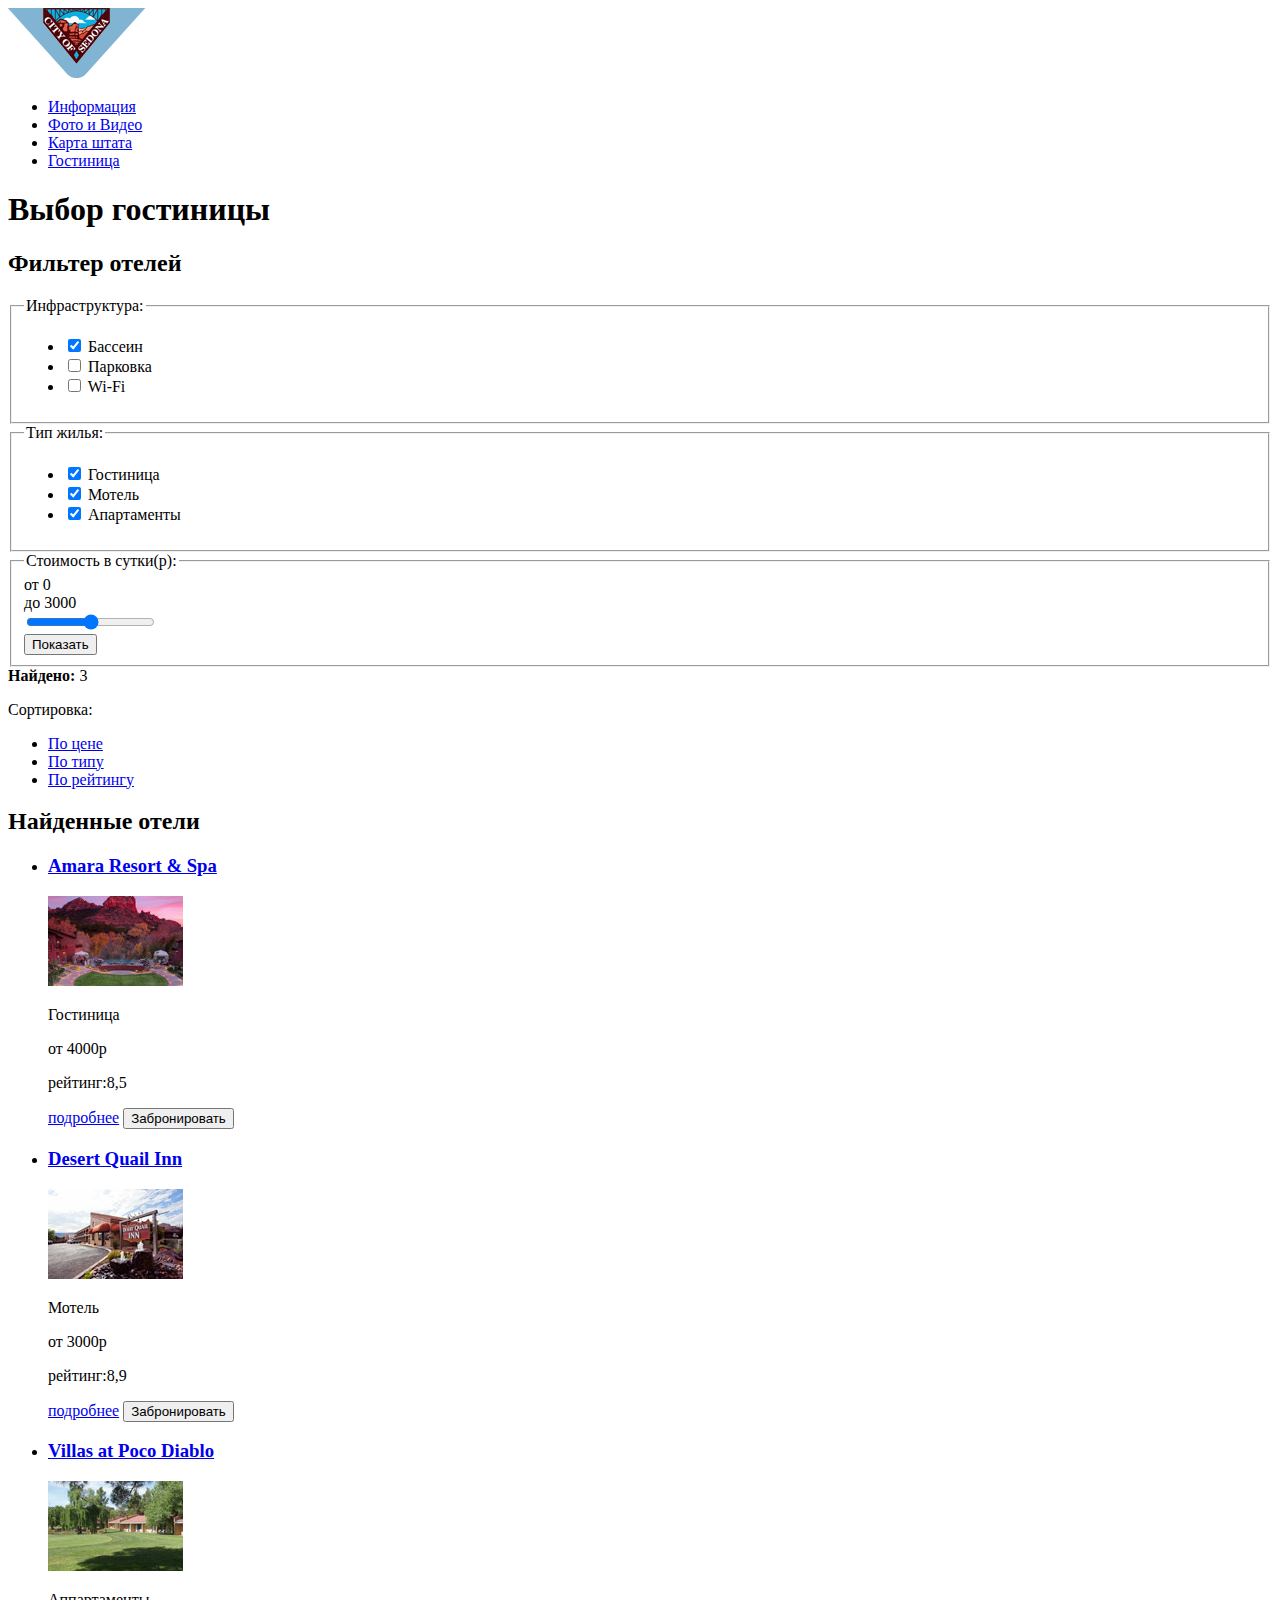
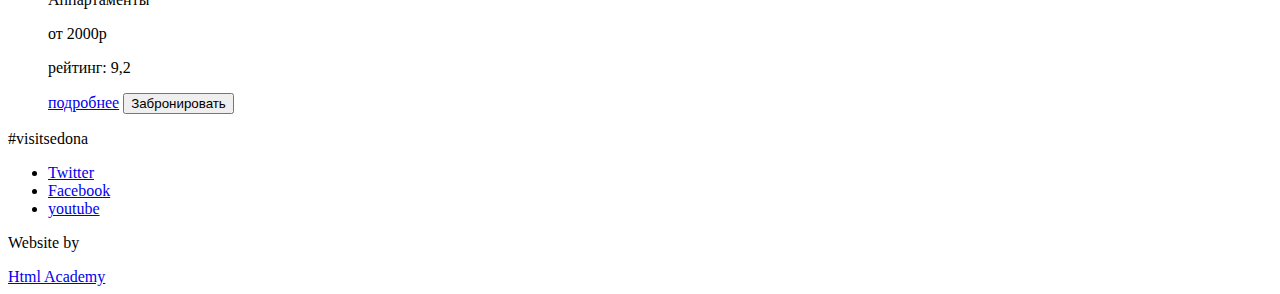
==== hotels.html @ d0d1efab "начала делать css" ====
<!DOCTYPE html>
<html lang="ru">
  <head>
    <meta charset="utf-8">
    <title>HTML Academy: Седона</title>
    <link href="https://fonts.googleapis.com/css?family=PT+Sans+Narrow:400,700&amp;subset=latin,cyrillic" rel="stylesheet">
    <link href="css/normalize.css" rel="stylesheet">
    <link rel="stylesheet" href="style.css">
  </head>
  <body>
      <header class="main-header">
          <nav class="main-navigation">
              <a class="main-header logo" href="index.html">
                  <img src="img/logo.png" width="138" height="70" alt="Логотип Седона">
              </a>
              <ul class="site-navigation">
                  <li><a href="info.html">Информация</a></li>
                  <li><a href="foto.html">Фото и Видео</a></li>
                  <li><a href="map.html">Карта штата</a></li>
                  <li><a href="hotels.html" class="site-navigation current">Гостиница</a></li>
              </ul>
            </nav>
        </header>

        <main class="container">
              <h1 class="visiual-hidden ">Выбор гостиницы</h1>
              <section class="filters">
                  <h2 class="visiul-hidden">Фильтер отелей</h2>
               <form class="filter" method="get" action="https://echo.htmlacademy.ru">
                 <fieldset>
                   <legend> Инфраструктура:</legend>
                   <ul class="option">
                     <li class="filter-option">
                       <input class="visually-hidden filter-input filter-input-checkbox" type="checkbox" name="pool" id="filter-pool" checked>
                      <label for="filter-pool">Бассеин</label>
                     </li>
                     <li class="filter-option">
                       <input class="visually-hidden filter-input filter-input-checkbox" type="checkbox" name="parking" id="filter-parking">
                       <label for="filter-parking">Парковка</label>
                     </li>
                     <li class="filter-option">
                       <input class="visually-hidden filter-input filter-input-checkbox" type="checkbox" name="wifi" id="filter-wifi">
                       <label for="filter-wifi">Wi-Fi</label>
                     </li>
                   </ul>
                 </fieldset>
                 <fieldset>
                   <legend>Тип жилья:</legend>
                   <ul class="option">
                     <li class="filter-option">
                       <input class="visually-hidden filter-input filter-input-checkbox" type="checkbox" name="hotel" id="filter-hotel" checked>
                       <label for="filter-hotel">Гостиница</label>
                     </li>
                     <li class="filter-option">
                       <input class="visually-hidden filter-input filter-input-checkbox" type="checkbox" name="motel" id="filter-motel" checked>
                       <label for="filter-motel">Мотель</label>
                     </li>
                     <li class="filter-option">
                       <input class="visually-hidden filter-input filter-input-checkbox" type="checkbox" name="apartment" id="filter-apartment" checked>
                       <label for="filter-apartment">Апартаменты</label>
                     </li>
                   </ul>
                 </fieldset>
                 <fieldset>
                   <legend>Стоимость в сутки(р):</legend>
                   <div class="from-to">
                     <div class="from">от 0</div>
                     <div class="to">до 3000</div>
                     <input id="range-from-to" type="range" min="0" max="3000" step="1">
                   </div>
                   <button type="submit">Показать</button>
                 </fieldset>
               </form>
              </section>

              <section class="result">
                  <b class="result-title">Найдено:</b>
                  <span class="result-number">3</span>
              </section>

              <section class="sorting">
                    <p class="sorting-title">Сортировка:</p>
                        <ul class="sorting-list">
                            <li class="sorting-list item"><a href="price.html">По цене</a></li>
                            <li class="sorting-list item"><a href="type.html">По типу</a></li>
                            <li class="sorting-list item"><a href="popular.html">По рейтингу</a></li>
                        </ul>
               </section>

               <section class="hotels">
                  <h2 class="visiul-hidden">Найденные отели</h2>
                      <ul class="hotels-catalog">
                          <li class="hotel-item">
                              <h3>
                                  <a href="hotel-item.html">Amara Resort & Spa</a>
                              </h3>
                              <p class="hotels-catalog img">
                                  <a href="hotels-item.html">
                                      <img src="img/hotel1.jpg" width="135" height="90" alt="Amara Resort & Spa">
                                  </a>
                              </p>
                              <p class="hotels-item kind">Гостиница</p>
                              <p class="hotels-item price">от 4000р</p>
                              <p class="hotels-popular">рейтинг:8,5</p>
                              <a class="button" href="details.html">подробнее</a>
                              <button class="reservation">Забронировать</button>
                          </li>

                          <li class="hotel-item">
                              <h3>
                                  <a href="hotel-item.html">Desert Quail Inn</a>
                              </h3>
                              <p class="hotels-catalog img">
                                  <a href="hotels-item.html">
                                      <img src="img/hotel2.jpg" width="135" height="90" alt="Desert Quail Inn">
                                  </a>
                              </p>
                              <p class="hotels-item kind">Мотель</p>
                              <p class="hotels-item price">от 3000р</p>
                              <p class="hotels-popular">рейтинг:8,9</p>
                              <a class="button" href="details.html">подробнее</a>
                              <button class="reservation">Забронировать</button>
                          </li>

                          <li class="hotel-item">
                              <h3>
                                  <a href="hotel-item.html">Villas at Poco Diablo</a>
                              </h3>
                              <p class="hotels-catalog img">
                                  <a href="hotels-item.html">
                                      <img src="img/hotel3.jpg" width="135" height="90" alt="Villas at Poco Diablo">
                                  </a>
                              </p>
                              <p class="hotels-item kind">Аппартаменты</p>
                              <p class="hotels-item price">от 2000р</p>
                              <p class="hotels-popular">рейтинг: 9,2</p>
                              <a class="button" href="details.html">подробнее</a>
                              <button class="reservation">Забронировать</button>
                          </li>
                      </ul>
                  </section>
        </main>

        <footer class="main-footer">
          <section class="main-footer info">
            <p class="hashtag">#visitsedona</p>
          </section>
            <div class="social-media">
                <ul>
                    <li><a href="twitter.com" class="social-media button">Twitter</a></li>
                    <li><a href="facebook.com" class="social-media button">Facebook</a></li>
                    <li><a href="youtube.com" class="social-media button">youtube</a></li>
                </ul>
            </div>
          <section class="copyright">
            <p class="copyright-text">Website by</p>
            <a class="copyright-logo" href="//htmlacademy.ru/intensive/htmlcss">Html Academy</a>
          </section>
        </footer>

  </body>
</html>
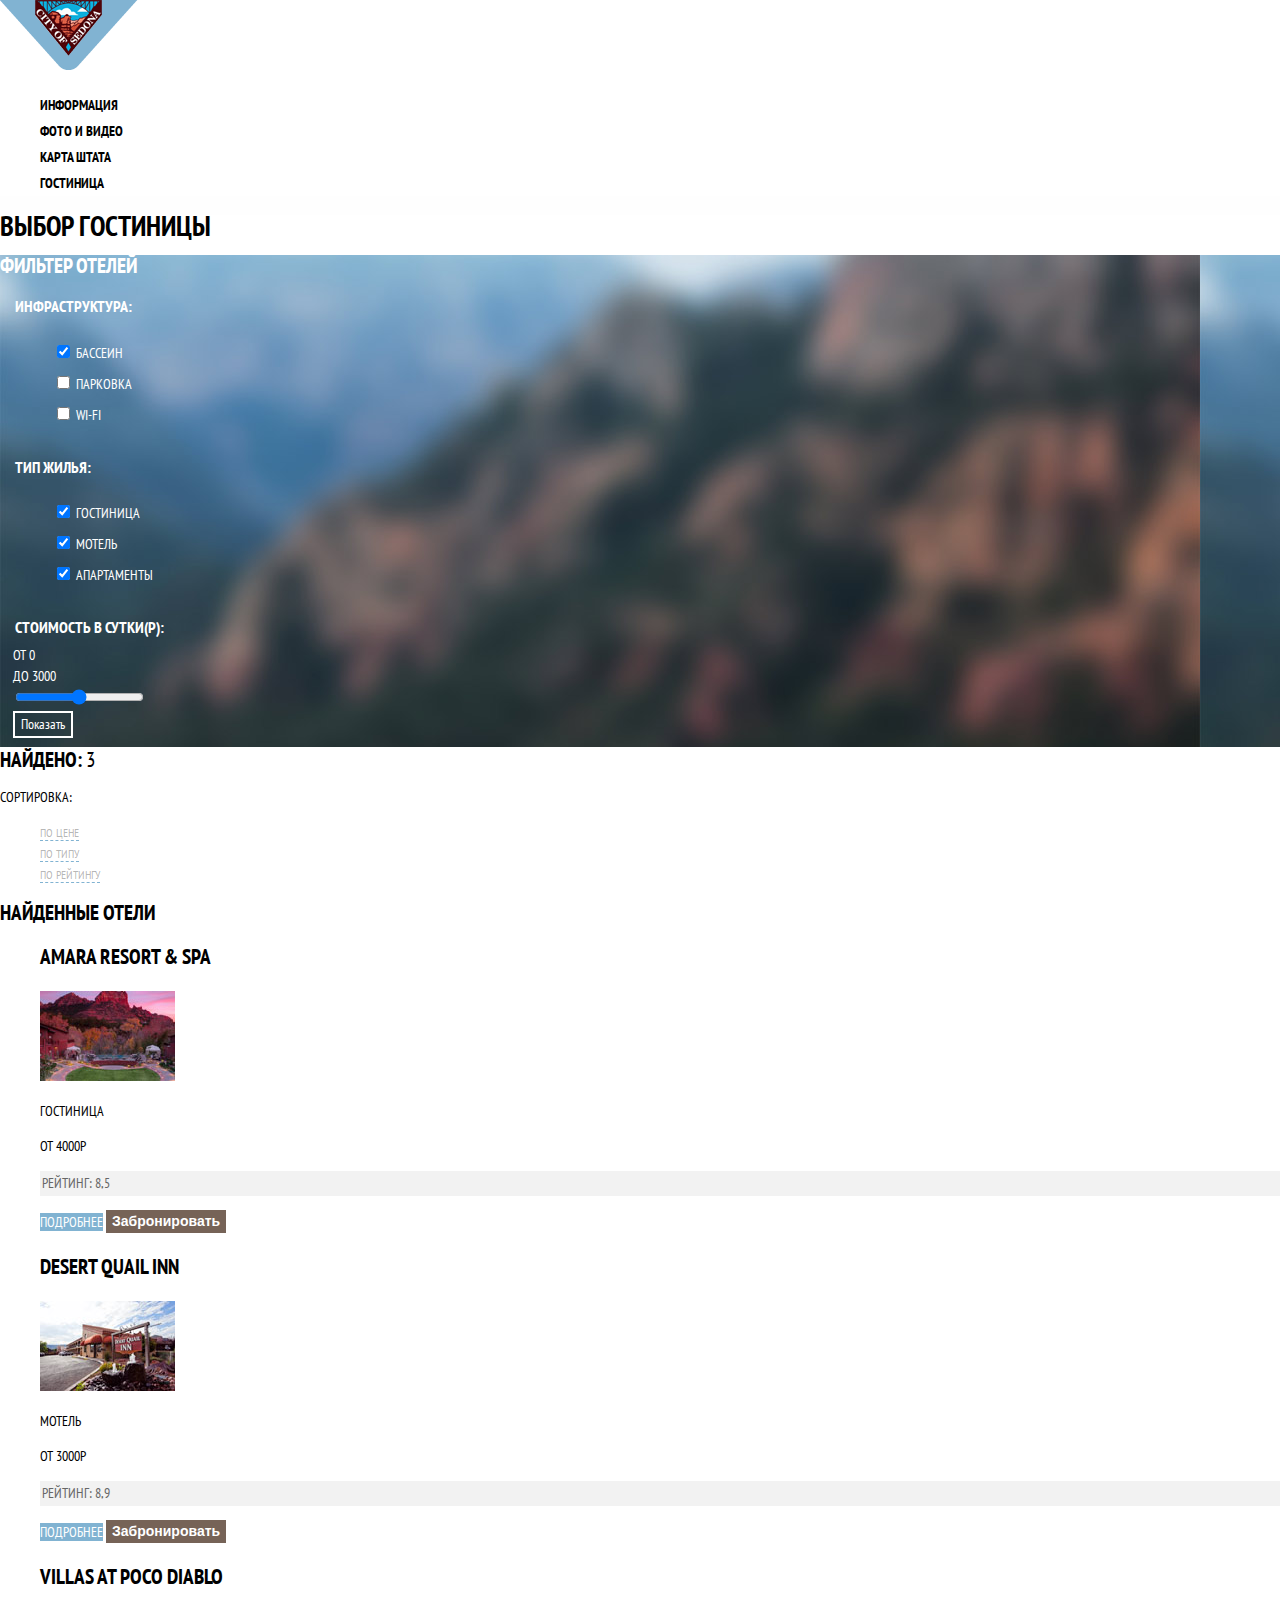
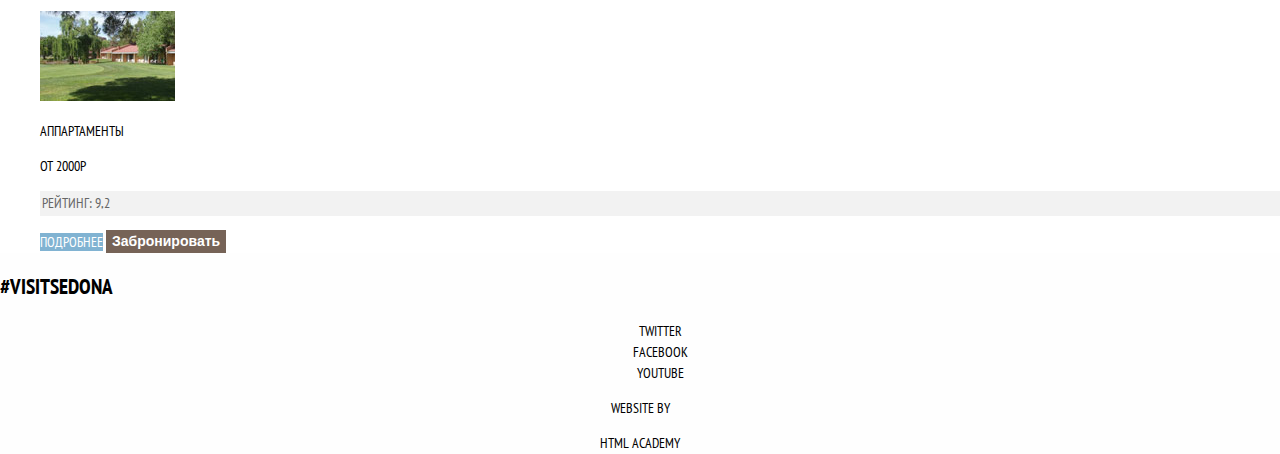
==== commit 36ae8a94: "стили для основной страницы и внутренней странице" ====
--- a/hotels.html
+++ b/hotels.html
@@ -5,9 +5,9 @@
     <title>HTML Academy: Седона</title>
     <link href="https://fonts.googleapis.com/css?family=PT+Sans+Narrow:400,700&amp;subset=latin,cyrillic" rel="stylesheet">
     <link href="css/normalize.css" rel="stylesheet">
-    <link rel="stylesheet" href="style.css">
+    <link rel="stylesheet" href="css/style.css">
   </head>
-  <body>
+  <body class="inner-page">
       <header class="main-header">
           <nav class="main-navigation">
               <a class="main-header logo" href="index.html">
@@ -68,7 +68,7 @@
                      <div class="to">до 3000</div>
                      <input id="range-from-to" type="range" min="0" max="3000" step="1">
                    </div>
-                   <button type="submit">Показать</button>
+                   <button class="filter-button" type="submit">Показать</button>
                  </fieldset>
                </form>
               </section>
@@ -81,11 +81,13 @@
               <section class="sorting">
                     <p class="sorting-title">Сортировка:</p>
                         <ul class="sorting-list">
-                            <li class="sorting-list item"><a href="price.html">По цене</a></li>
-                            <li class="sorting-list item"><a href="type.html">По типу</a></li>
-                            <li class="sorting-list item"><a href="popular.html">По рейтингу</a></li>
+                            <li class="sorting-item"><a href="price.html">По цене</a></li>
+                            <li class="sorting-item"><a href="type.html">По типу</a></li>
+                            <li class="sorting-item"><a href="popular.html">По рейтингу</a></li>
                         </ul>
                </section>
+               <div class="arrow-bottom"></div>
+               <div class="arrow-top"></div>
 
                <section class="hotels">
                   <h2 class="visiul-hidden">Найденные отели</h2>
@@ -101,7 +103,7 @@
                               </p>
                               <p class="hotels-item kind">Гостиница</p>
                               <p class="hotels-item price">от 4000р</p>
-                              <p class="hotels-popular">рейтинг:8,5</p>
+                              <p class="hotels-popular">рейтинг: 8,5</p>
                               <a class="button" href="details.html">подробнее</a>
                               <button class="reservation">Забронировать</button>
                           </li>
@@ -117,7 +119,7 @@
                               </p>
                               <p class="hotels-item kind">Мотель</p>
                               <p class="hotels-item price">от 3000р</p>
-                              <p class="hotels-popular">рейтинг:8,9</p>
+                              <p class="hotels-popular">рейтинг: 8,9</p>
                               <a class="button" href="details.html">подробнее</a>
                               <button class="reservation">Забронировать</button>
                           </li>
@@ -147,15 +149,15 @@
           </section>
             <div class="social-media">
                 <ul>
-                    <li><a href="twitter.com" class="social-media button">Twitter</a></li>
-                    <li><a href="facebook.com" class="social-media button">Facebook</a></li>
-                    <li><a href="youtube.com" class="social-media button">youtube</a></li>
+                    <li><a href="twitter.com" class="social-button">Twitter</a></li>
+                    <li><a href="facebook.com" class="social-button">Facebook</a></li>
+                    <li><a href="youtube.com" class="social-button">youtube</a></li>
                 </ul>
             </div>
-          <section class="copyright">
-            <p class="copyright-text">Website by</p>
-            <a class="copyright-logo" href="//htmlacademy.ru/intensive/htmlcss">Html Academy</a>
-          </section>
+            <section class="copyright">
+              <p class="copyright-text">Website by</p>
+              <a class="copyright-logo" href="//htmlacademy.ru/intensive/htmlcss">Html Academy</a>
+            </section>
         </footer>
 
   </body>
--- a/css/style.css
+++ b/css/style.css
@@ -0,0 +1,292 @@
+body {
+  margin: 0;
+  padding: 0;
+  font-family: "PT Sans Narrow", "Arial", sans-serif;
+  font-size: 14px;
+  line-height: 21px;
+  font-weight: normal;
+  color: #000000;
+  text-transform: uppercase;
+
+  background-color: #f2f2f2;
+  background-image: url("phrases.png"), url("bg.jpg");
+  background-position: top center, top center;
+  background-repeat: no-repeat, no-repeat;
+  background-size: auto auto, auto auto;
+}
+.inner-page {
+  background-color: #fefefe;
+  background-image: none;
+}
+
+a {
+  text-decoration: none;
+}
+.main-navigation {
+  font-size: 14px;
+  line-height: 26px;
+  color: #000000;
+  font-weight: bold;
+
+  background-color: #ffffff;
+}
+.site-navigation {
+  list-style: none;
+}
+.site-navigation a {
+  color: #000000
+}
+.site-navigation a:hover {
+  color: #81b3d2;
+}
+.site-navigation a:focus {
+  color: rgba (0 0 0 0.3);
+}
+
+.container {
+  background-color: #ffffff;
+}
+
+.filters {
+    background-image: url("filter background.jpg");
+    color: #ffffff;
+}
+.filters fieldset {
+  border: none;
+}
+.filter legend {
+  font-size: 16px;
+  line-height: 26px;
+  font-weight: bold;
+}
+.filter ul {
+  list-style: none;
+  line-height: 31px;
+}
+.filter label {
+  font: inherit;
+}
+.filter-input:disabled {
+  color: #5e6061;
+}
+.filter-button {
+  font: inherit;
+  color: #ffffff;
+  border: 2px solid #ffffff;
+  background-color: transparent;
+}
+.result {
+  font-size: 21px;
+  line-height: 26px;
+}
+.sorting-list{
+  list-style: none;
+}
+.sorting-item a{
+  font-size: 12px;
+  line-height: 18px;
+  color: rgba(0, 0, 0, 0.3);
+  border-bottom: 1px dashed #81b3d2;
+}
+.sorting-item a:hover {
+  color: #81b3d2;
+}
+.sorting-item a:active {
+  color: #000000;
+  border-bottom: none;
+}
+.hotels-catalog {
+  list-style: none;
+}
+.hotel-item h3 {
+  font-size: 21px;
+  line-height: 26px;
+}
+.hotel-item a {
+    color: #000000;
+}
+.hotel-item a:hover {
+  color: #81b3d2;
+}
+.hotel-item a:active {
+  color: rgba(0, 0, 0, 0.3);
+}
+.hotels-popular {
+  font: inherit;
+  color: #666666;
+  border: 2px solid #f2f2f2;
+  background-color: #f2f2f2;
+}
+.reservation {
+  font-size: 14px;
+  line-height: 21px;
+  font-weight: bold;
+  background-color: #766357;
+  color: #ffffff;
+  border: none;
+}
+.reservation:hover {
+  background-color: #604e43;
+}
+.reservation:focus {
+  background-color: #503e33;
+  color: rgba(255, 255, 255, 0.3);
+}
+li .button {
+  font-size: 14px;
+  line-height: 21px;
+  color: #ffffff;
+  background-color: #81b3d2;
+  border: none;
+}
+.button:hover {
+  background-color: #669ec0;
+  font-weight: bold;
+}
+.button:focus {
+  background-color: #5496bd;
+  color: rgba(255, 255, 255, 0.3);
+}
+
+.promotion {
+  text-align: center;
+}
+.promotion-slogan {
+  font-size: 21px;
+  line-height: 26px;
+  font-weight: bold;
+}
+.promotion-text {
+  font-size: 14px;
+  line-height: 26px;
+}
+.feature-one {
+  color: #ffffff;
+
+  background-color: #81b3d2
+}
+.feature-one h3{
+  font-size: 21px;
+  line-height: 21px;
+}
+
+.recomindation-list {
+  list-style: none;
+}
+.recomindation-item {
+  text-align: center;
+}
+.recomindation-item h3 {
+  font-size: 21px;
+  line-height: 21px;
+  font-weight: bold;
+}
+
+.feature-two {
+  color: #ffffff;
+
+  background-color: #81b3d2;
+}
+.feature-two h3{
+  font-size: 21px;
+  line-height: 21px;
+}
+
+.another-features {
+  background-color: #eeeeee;
+}
+.another-features h3 {
+  font-size: 21px;
+  line-height: 21px;
+}
+
+.booking {
+  text-align: center;
+}
+.booking h2 {
+  font-size: 30px;
+  line-height: 36px;
+}
+.booking-text {
+  font-size: 14px;
+  line-height: 24px;
+}
+.search-title a {
+  background-color: #766357;
+  color: #ffffff;
+  font-size: 21px;
+  line-height: 26px;
+}
+.search-title a:hover {
+  background-color: #604e43;
+}
+.search-title a:focus {
+  background-color: #503e33;
+  color: rgba (255 255 255 0.3);
+}
+label {
+  font-size: 14px;
+  line-height: 26px;
+  font-weight: bold;
+}
+.search-item input {
+  font-size: 14px;
+  line-height: 26px;
+  font-weight: bold;
+  background-color: #f2f2f2;
+  border: 2px solid #f2f2f2;
+}
+.search-item input:hover {
+  background-color: #ebebeb;
+}
+.search-item input:focus {
+  background-color: #ffffff;
+  border: 2px solid #e5e5e5;
+}
+
+.button {
+  font-size: 21px;
+  line-height: 26px;
+  color: #ffffff;
+  text-align: center;
+  vertical-align: middle;
+  background-color: #81b3d2;
+  border: 2px solid #81b3d2;
+}
+.button:hover {
+  background-color: #669ec0;
+}
+.button:focus {
+  background-color: #5496bd;
+  color: rgba(255, 255, 255, 0.3);
+}
+
+.main-footer {
+  background-color: rgba (255, 255, 255, 0.9);
+}
+.hashtag {
+  font-size: 21px;
+  line-height: 26px;
+  font-weight: bold;
+}
+.social-media {
+  text-align: center;
+}
+.social-media ul {
+  list-style: none;
+}
+.social-button {
+  color: #000000;
+}
+.copyright {
+  text-align: center;
+}
+.copyright-logo {
+  color: #000000;
+}
+.copyright-logo:hover {
+  color: #81b3d2;
+}
+.copyright-logo:focus {
+  color: #bdbbbc;
+}
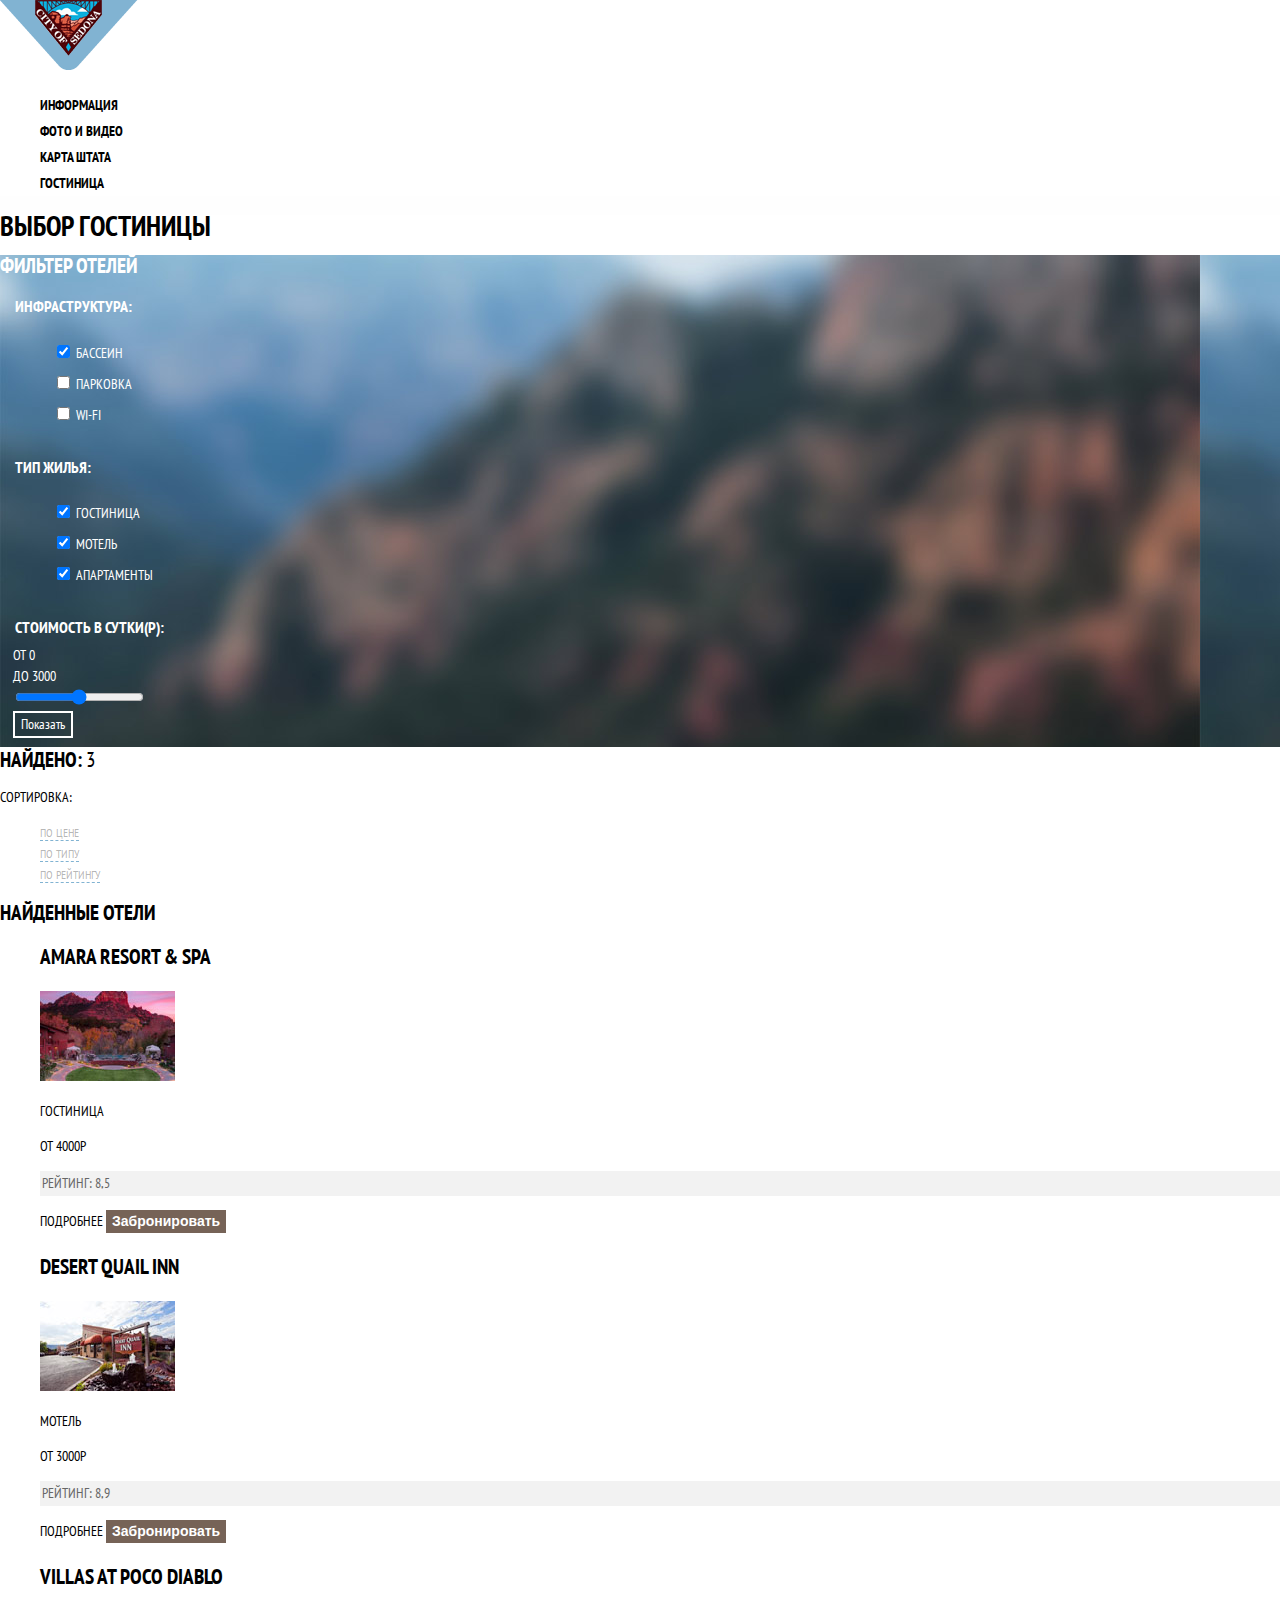
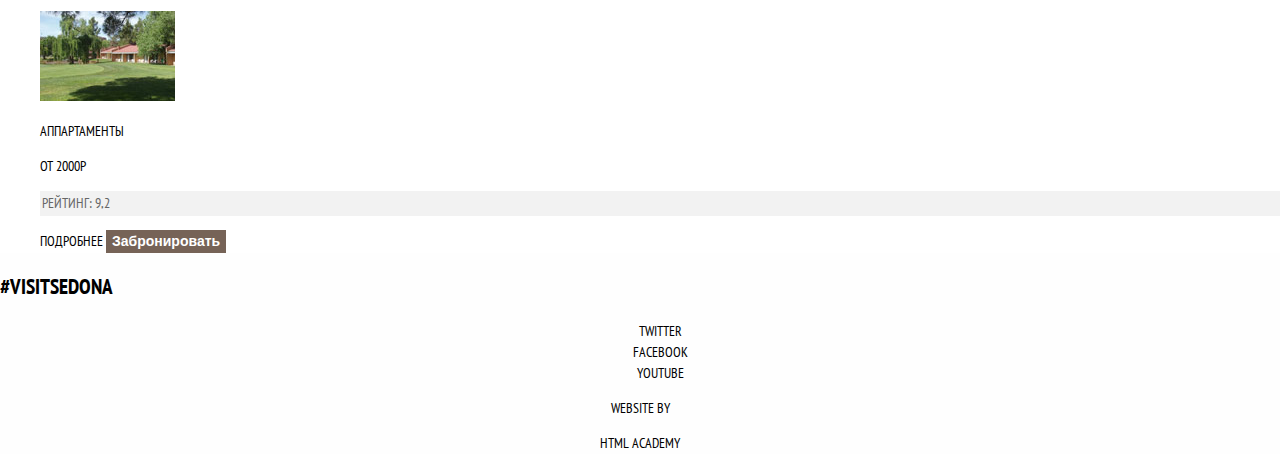
==== commit cf034432: "добавление кнопок" ====
--- a/hotels.html
+++ b/hotels.html
@@ -17,18 +17,18 @@
                   <li><a href="info.html">Информация</a></li>
                   <li><a href="foto.html">Фото и Видео</a></li>
                   <li><a href="map.html">Карта штата</a></li>
-                  <li><a href="hotels.html" class="site-navigation current">Гостиница</a></li>
+                  <li class="site-navigation-current"><a href="hotels.html">Гостиница</a></li>
               </ul>
             </nav>
         </header>
 
         <main class="container">
-              <h1 class="visiual-hidden ">Выбор гостиницы</h1>
+              <h1 class="visiual-hidden">Выбор гостиницы</h1>
               <section class="filters">
                   <h2 class="visiul-hidden">Фильтер отелей</h2>
                <form class="filter" method="get" action="https://echo.htmlacademy.ru">
                  <fieldset>
-                   <legend> Инфраструктура:</legend>
+                   <legend class="filter-title"> Инфраструктура:</legend>
                    <ul class="option">
                      <li class="filter-option">
                        <input class="visually-hidden filter-input filter-input-checkbox" type="checkbox" name="pool" id="filter-pool" checked>
@@ -45,7 +45,7 @@
                    </ul>
                  </fieldset>
                  <fieldset>
-                   <legend>Тип жилья:</legend>
+                   <legend class="filter-title">Тип жилья:</legend>
                    <ul class="option">
                      <li class="filter-option">
                        <input class="visually-hidden filter-input filter-input-checkbox" type="checkbox" name="hotel" id="filter-hotel" checked>
@@ -62,7 +62,7 @@
                    </ul>
                  </fieldset>
                  <fieldset>
-                   <legend>Стоимость в сутки(р):</legend>
+                   <legend class="filter-title">Стоимость в сутки(р):</legend>
                    <div class="from-to">
                      <div class="from">от 0</div>
                      <div class="to">до 3000</div>
@@ -81,7 +81,7 @@
               <section class="sorting">
                     <p class="sorting-title">Сортировка:</p>
                         <ul class="sorting-list">
-                            <li class="sorting-item"><a href="price.html">По цене</a></li>
+                            <li class="sorting-item sorting-item-current"><a href="price.html">По цене</a></li>
                             <li class="sorting-item"><a href="type.html">По типу</a></li>
                             <li class="sorting-item"><a href="popular.html">По рейтингу</a></li>
                         </ul>
@@ -104,8 +104,10 @@
                               <p class="hotels-item kind">Гостиница</p>
                               <p class="hotels-item price">от 4000р</p>
                               <p class="hotels-popular">рейтинг: 8,5</p>
-                              <a class="button" href="details.html">подробнее</a>
-                              <button class="reservation">Забронировать</button>
+                              <p class="hotels-button">
+                                <a href="details.html">подробнее</a>
+                                <button class="reservation">Забронировать</button>
+                              </p>
                           </li>
 
                           <li class="hotel-item">
@@ -120,8 +122,10 @@
                               <p class="hotels-item kind">Мотель</p>
                               <p class="hotels-item price">от 3000р</p>
                               <p class="hotels-popular">рейтинг: 8,9</p>
-                              <a class="button" href="details.html">подробнее</a>
-                              <button class="reservation">Забронировать</button>
+                              <p class="hotels-button">
+                                <a href="details.html">подробнее</a>
+                                <button class="reservation">Забронировать</button>
+                              </p>
                           </li>
 
                           <li class="hotel-item">
@@ -136,8 +140,10 @@
                               <p class="hotels-item kind">Аппартаменты</p>
                               <p class="hotels-item price">от 2000р</p>
                               <p class="hotels-popular">рейтинг: 9,2</p>
-                              <a class="button" href="details.html">подробнее</a>
-                              <button class="reservation">Забронировать</button>
+                              <p class="hotels-button">
+                                <a href="details.html">подробнее</a>
+                                <button class="reservation" type="submit">Забронировать</button>
+                              </p>
                           </li>
                       </ul>
                   </section>
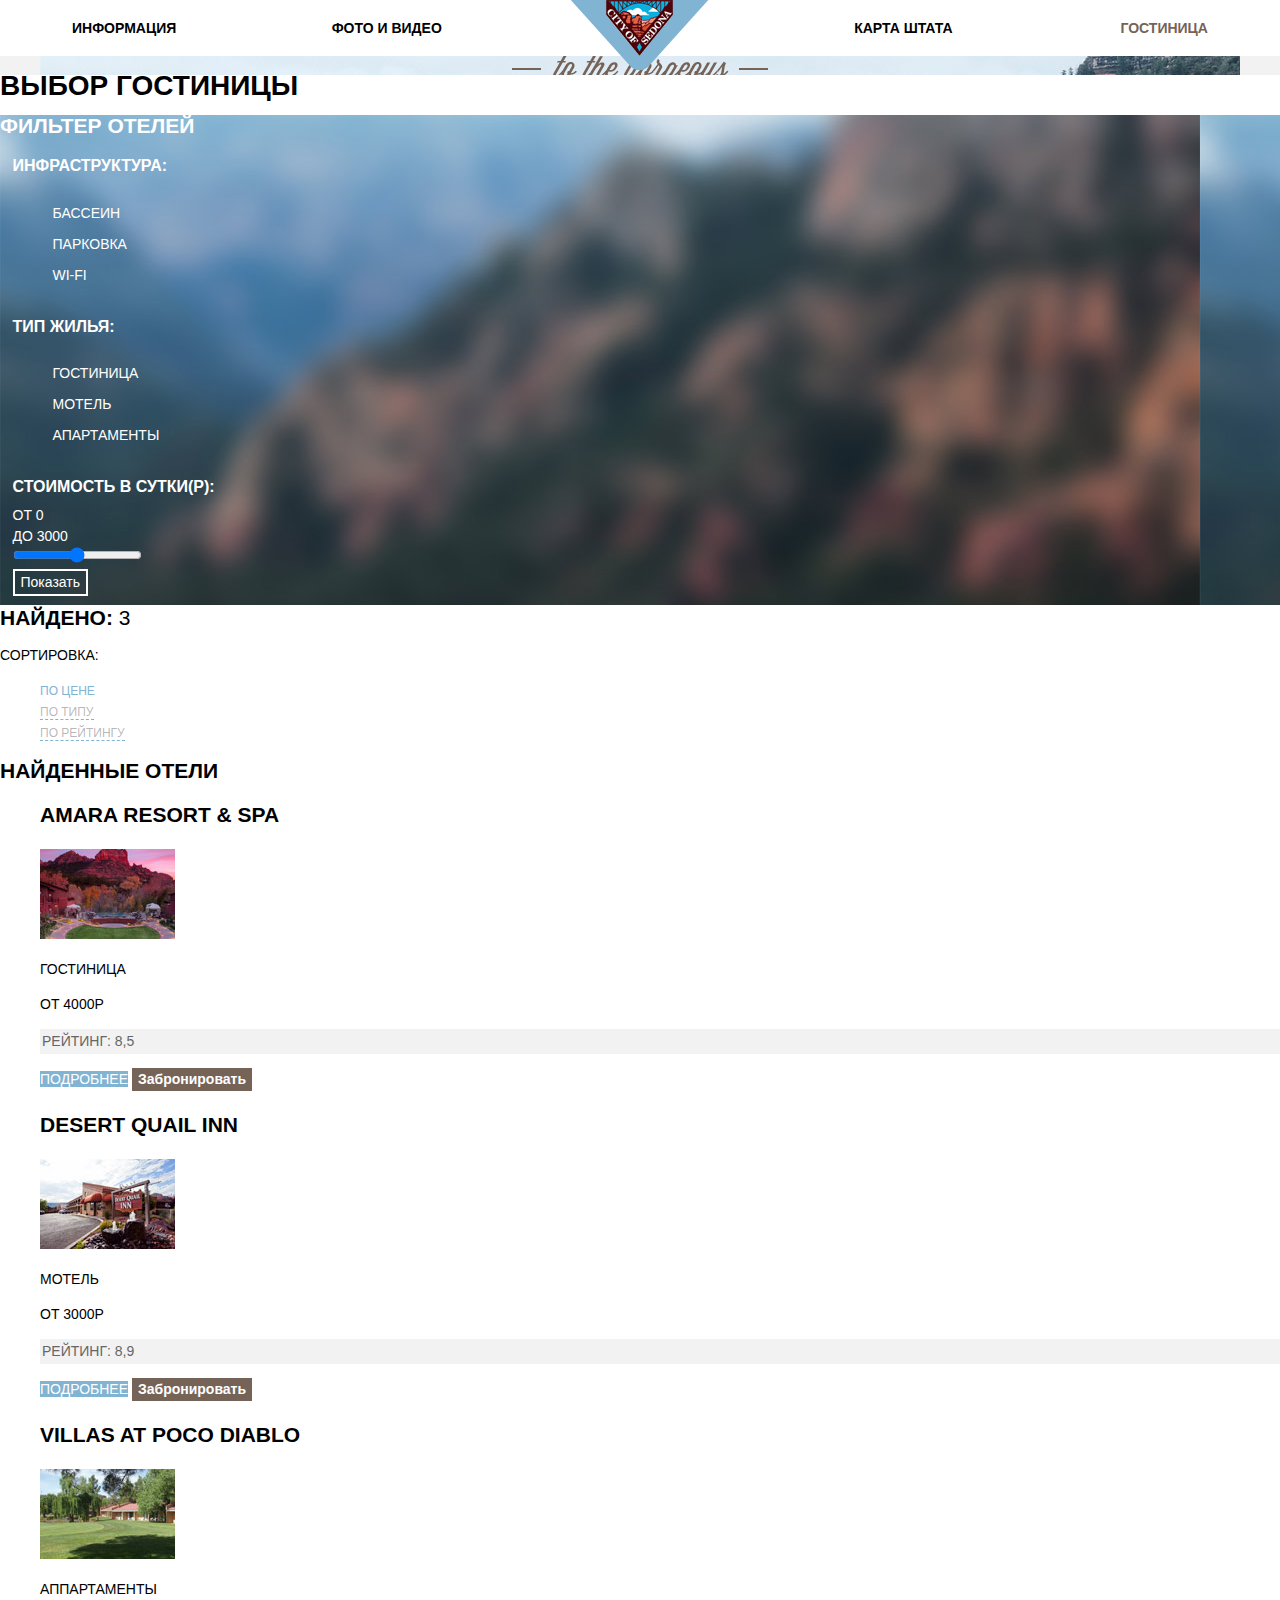
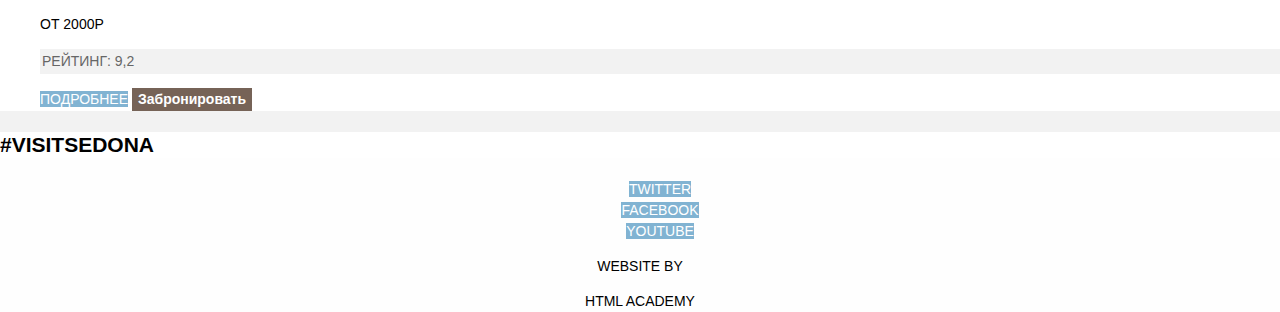
==== commit 88c89eb5: "подправила для сеток" ====
--- a/hotels.html
+++ b/hotels.html
@@ -10,15 +10,20 @@
   <body class="inner-page">
       <header class="main-header">
           <nav class="main-navigation">
-              <a class="main-header logo" href="index.html">
+            <div class="navigation-cotainer">
+            <div class="logo">
+              <a class="main-header-logo" href="index.html">
                   <img src="img/logo.png" width="138" height="70" alt="Логотип Седона">
               </a>
+            </div>
+              <div class="main-navigation-wrapper">
               <ul class="site-navigation">
                   <li><a href="info.html">Информация</a></li>
                   <li><a href="foto.html">Фото и Видео</a></li>
                   <li><a href="map.html">Карта штата</a></li>
                   <li class="site-navigation-current"><a href="hotels.html">Гостиница</a></li>
               </ul>
+            </div>
             </nav>
         </header>
 
--- a/css/style.css
+++ b/css/style.css
@@ -1,7 +1,10 @@
+html {
+    box-sizing: border-box;
+}
 body {
   margin: 0;
   padding: 0;
-  font-family: "PT Sans Narrow", "Arial", sans-serif;
+  font-family: "PT Sans", "Arial", sans-serif;
   font-size: 14px;
   line-height: 21px;
   font-weight: normal;
@@ -9,11 +12,20 @@
   text-transform: uppercase;
 
   background-color: #f2f2f2;
-  background-image: url("phrases.png"), url("bg.jpg");
+  background-image: url("/img/phrases.png"), url("/img/bg.jpg");
   background-position: top center, top center;
   background-repeat: no-repeat, no-repeat;
   background-size: auto auto, auto auto;
 }
+.main-site {
+  min-width: 768px;
+  max-width: 1200px;
+  margin: 0 auto;
+  background-color: #ffffff;
+  box-shadow: 0 0 15px 5px rgba(0, 0, 0, 0.1);
+}
+
+}
 .inner-page {
   background-color: #fefefe;
   background-image: none;
@@ -22,6 +34,30 @@
 a {
   text-decoration: none;
 }
+/*прячем*/
+.visually-hidden {
+    position: absolute;
+    width: 1px;
+    height: 1px;
+    margin: -1px;
+    border: 0;
+    padding: 0;
+    clip: rect(0 0 0 0);
+    overflow: hidden;
+}
+/* шапка */
+.main-header {
+  min-height: 56px;
+}
+.main-header-logo {
+  margin: auto;
+  position: absolute;
+  top: 0;
+  left: 0;
+  right: 0;
+  width: 138px;
+  height: 70px;
+}
 .main-navigation {
   font-size: 14px;
   line-height: 26px;
@@ -29,9 +65,18 @@
   font-weight: bold;
 
   background-color: #ffffff;
+
+  position: relative;
 }
 .site-navigation {
   list-style: none;
+
+  margin: 0;
+  padding: 0;
+
+  display: flex;
+  flex-direction: row;
+  justify-content: space-between;
 }
 .site-navigation a {
   color: #000000
@@ -40,15 +85,56 @@
   color: #81b3d2;
 }
 .site-navigation a:focus {
-  color: rgba (0 0 0 0.3);
-}
-
+  color: rgba(0, 0, 0, 0.3);
+}
+.site-navigation a:active {
+  color: #766357;
+}
+.site-navigation-current a {
+  color: #766357;
+}
+.site-navigation-current a:hover,
+.site-navigation-current a:focus,
+.site-navigation-current a:active {
+  color: #766357;
+}
+.site-navigation li {
+    margin: 0 auto;
+    padding-top: 15px;
+    padding-bottom: 15px;
+
+    min-width: 100px;
+}
+.site-navigation li:nth-child(1) {
+    margin-left: 72px;
+}
+.site-navigation li:nth-child(2) {
+    margin-left: -50px;
+}
+.site-navigation li:nth-child(3) {
+    margin-right: -50px;
+
+    text-align: right;
+}
+.site-navigation li:nth-child(4) {
+    margin-right: 72px;
+
+    text-align: right;
+}
+
+.welcome {
+    padding-top: 76px;
+    padding-bottom: 71px;
+}
+
+/*основной контейнер обоих странице*/
 .container {
   background-color: #ffffff;
 }
 
+/* фильтры на странице hotels*/
 .filters {
-    background-image: url("filter background.jpg");
+    background-image: url("/img/filter background.jpg");
     color: #ffffff;
 }
 .filters fieldset {
@@ -75,10 +161,16 @@
   border: 2px solid #ffffff;
   background-color: transparent;
 }
+.filter-button:hover {
+  color: #000000;
+  background-color: #ffffff;
+}
+/*результат фильтров на странице hotels*/
 .result {
   font-size: 21px;
   line-height: 26px;
 }
+/*сортировка по цене, рейтингу и типу на странице hotels*/
 .sorting-list{
   list-style: none;
 }
@@ -95,6 +187,17 @@
   color: #000000;
   border-bottom: none;
 }
+.sorting-item-current a {
+  color: #81b3d2;
+  border-bottom: none;
+}
+.sorting-item-current a:hover,
+.sorting-item-current a:focus,
+.sorting-item-current a:active {
+  color: #81b3d2;
+  border-bottom: none;
+}
+/*каталог найденных отелей на странице hotels*/
 .hotels-catalog {
   list-style: none;
 }
@@ -103,13 +206,14 @@
   line-height: 26px;
 }
 .hotel-item a {
-    color: #000000;
+  color: #000000;
 }
 .hotel-item a:hover {
   color: #81b3d2;
 }
 .hotel-item a:active {
   color: rgba(0, 0, 0, 0.3);
+  font-weight: normal;
 }
 .hotels-popular {
   font: inherit;
@@ -117,6 +221,7 @@
   border: 2px solid #f2f2f2;
   background-color: #f2f2f2;
 }
+/*две кнопки на странице hotels подробнее и зарезервивровать*/
 .reservation {
   font-size: 14px;
   line-height: 21px;
@@ -128,26 +233,26 @@
 .reservation:hover {
   background-color: #604e43;
 }
-.reservation:focus {
+.reservation:active {
   background-color: #503e33;
   color: rgba(255, 255, 255, 0.3);
 }
-li .button {
+.hotels-button a {
   font-size: 14px;
   line-height: 21px;
   color: #ffffff;
   background-color: #81b3d2;
   border: none;
 }
-.button:hover {
+.hotels-button a:hover{
   background-color: #669ec0;
   font-weight: bold;
 }
-.button:focus {
+.hotels-button a:active {
   background-color: #5496bd;
   color: rgba(255, 255, 255, 0.3);
 }
-
+/*слоган после фоновой картинки на странице index*/
 .promotion {
   text-align: center;
 }
@@ -160,31 +265,18 @@
   font-size: 14px;
   line-height: 26px;
 }
+/*преимущества Седоны страница index*/
 .feature-one {
   color: #ffffff;
 
   background-color: #81b3d2
 }
-.feature-one h3{
-  font-size: 21px;
-  line-height: 21px;
-}
-
-.recomindation-list {
-  list-style: none;
-}
-.recomindation-item {
-  text-align: center;
-}
-.recomindation-item h3 {
-  font-size: 21px;
-  line-height: 21px;
-  font-weight: bold;
-}
-
+.feature-one h3 {
+  font-size: 21px;
+  line-height: 21px;
+}
 .feature-two {
   color: #ffffff;
-
   background-color: #81b3d2;
 }
 .feature-two h3{
@@ -199,7 +291,19 @@
   font-size: 21px;
   line-height: 21px;
 }
-
+/*рекомендации, страница index*/
+.recomindation-list {
+  list-style: none;
+}
+.recomindation-item {
+  text-align: center;
+}
+.recomindation-item h3 {
+  font-size: 21px;
+  line-height: 21px;
+  font-weight: bold;
+}
+/*форма поиска гостиниц на определенную дату на странице index*/
 .booking {
   text-align: center;
 }
@@ -220,10 +324,11 @@
 .search-title a:hover {
   background-color: #604e43;
 }
-.search-title a:focus {
+.search-title a:active {
   background-color: #503e33;
-  color: rgba (255 255 255 0.3);
-}
+  color: rgba(255, 255, 255, 0.3);
+}
+
 label {
   font-size: 14px;
   line-height: 26px;
@@ -243,7 +348,26 @@
   background-color: #ffffff;
   border: 2px solid #e5e5e5;
 }
-
+.form-calendar,
+.icon-plus,
+.icon-minus {
+  font: inherit;
+  color: #cacaca;
+
+  background-color: #f2f2f2;
+  border: none;
+}
+.form-calendar:hover,
+.icon-plus:hover,
+.icon-minus:hover {
+  color: #000000;
+}
+.form-calendar:active,
+.icon-plus:active,
+.icon-minus:active {
+  color: #81b3d2;
+}
+/*кнопка Найти на странице index*/
 .button {
   font-size: 21px;
   line-height: 26px;
@@ -256,13 +380,13 @@
 .button:hover {
   background-color: #669ec0;
 }
-.button:focus {
+.button:active {
   background-color: #5496bd;
   color: rgba(255, 255, 255, 0.3);
 }
-
+/*подвал, на обоих страницах одинаковый*/
 .main-footer {
-  background-color: rgba (255, 255, 255, 0.9);
+  background-color: rgba(255, 255, 255, 0.9);
 }
 .hashtag {
   font-size: 21px;
@@ -276,7 +400,15 @@
   list-style: none;
 }
 .social-button {
-  color: #000000;
+  color: #ffffff;
+  background-color: #81b3d2;
+}
+.social-button:hover {
+  background-color: #669ec0
+}
+.social-button:active {
+  color: #88b6d1;
+  background-color: #5496bd
 }
 .copyright {
   text-align: center;
@@ -287,6 +419,57 @@
 .copyright-logo:hover {
   color: #81b3d2;
 }
-.copyright-logo:focus {
+.copyright-logo:active {
   color: #bdbbbc;
 }
+
+
+/* сетки */
+.main-header {
+  min-height: 56px;
+}
+
+.main-header-logo {
+  margin: auto;
+  position: absolute;
+  top: 0;
+  left: 0;
+  right: 0;
+  width: 138px;
+  height: 70px;
+}
+.site-navigation {
+  margin: 0;
+  padding: 0;
+
+  display: flex;
+  flex-direction: row;
+  justify-content: space-between;
+}
+.site-navigation li {
+    margin: 0 auto;
+    padding-top: 15px;
+    padding-bottom: 15px;
+
+    min-width: 100px;
+}
+
+.site-navigation li:nth-child(1) {
+    margin-left: 72px;
+}
+
+.site-navigation li:nth-child(2) {
+    margin-left: -50px;
+}
+
+.site-navigation li:nth-child(3) {
+    margin-right: -50px;
+
+    text-align: right;
+}
+
+.site-navigation li:nth-child(4) {
+    margin-right: 72px;
+
+    text-align: right;
+}
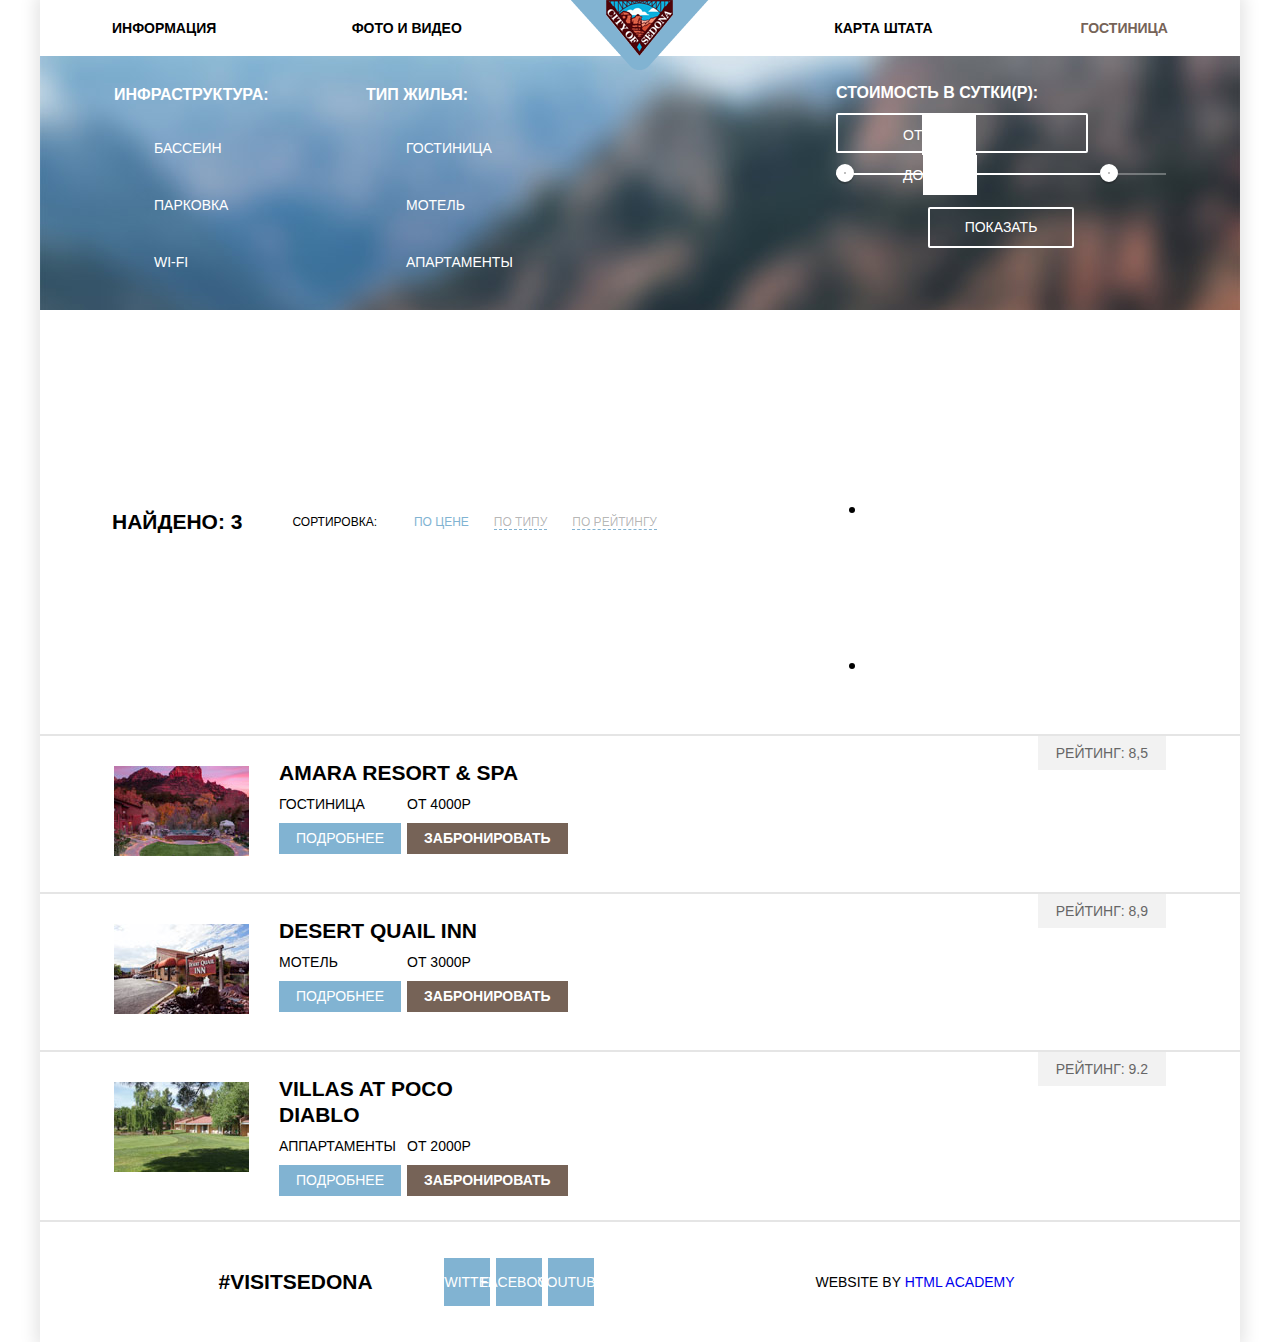
==== commit 818eaf72: "работа с сетками" ====
--- a/hotels.html
+++ b/hotels.html
@@ -8,6 +8,7 @@
     <link rel="stylesheet" href="css/style.css">
   </head>
   <body class="inner-page">
+    <div class="main-site">
       <header class="main-header">
           <nav class="main-navigation">
             <div class="navigation-cotainer">
@@ -28,9 +29,9 @@
         </header>
 
         <main class="container">
-              <h1 class="visiual-hidden">Выбор гостиницы</h1>
+              <h1 class="visually-hidden">Выбор гостиницы</h1>
               <section class="filters">
-                  <h2 class="visiul-hidden">Фильтер отелей</h2>
+                  <h2 class="visually-hidden">Фильтер отелей</h2>
                <form class="filter" method="get" action="https://echo.htmlacademy.ru">
                  <fieldset>
                    <legend class="filter-title"> Инфраструктура:</legend>
@@ -66,98 +67,142 @@
                      </li>
                    </ul>
                  </fieldset>
+                 <div class="filter-from-to">
                  <fieldset>
                    <legend class="filter-title">Стоимость в сутки(р):</legend>
                    <div class="from-to">
-                     <div class="from">от 0</div>
-                     <div class="to">до 3000</div>
-                     <input id="range-from-to" type="range" min="0" max="3000" step="1">
-                   </div>
+                     <label class="from" for="from">от
+                     <input type="text" name="from" id="from" value="0">
+                      </label>
+                     <label class="to" for="to">до
+                     <input type="text" name="to" id="to" value="3000">
+                   </label>
+                 </div>
+               </fieldset>
+                 <div class="range-controls">
+										<div class="scale">
+											<div class="bar"></div>
+										</div>
+										<div class="range-toggle range-toggle-min"></div>
+										<div class="range-toggle range-toggle-max"></div>
+									</div>
                    <button class="filter-button" type="submit">Показать</button>
-                 </fieldset>
+               </div>
                </form>
               </section>
 
               <section class="result">
-                  <b class="result-title">Найдено:</b>
-                  <span class="result-number">3</span>
-              </section>
-
-              <section class="sorting">
+                <div class="found">
+                  <b class="result-title">Найдено:
+                  <span> 3 </span></b>
+                </div>
+                <div class="sorting">
                     <p class="sorting-title">Сортировка:</p>
                         <ul class="sorting-list">
                             <li class="sorting-item sorting-item-current"><a href="price.html">По цене</a></li>
                             <li class="sorting-item"><a href="type.html">По типу</a></li>
                             <li class="sorting-item"><a href="popular.html">По рейтингу</a></li>
                         </ul>
-               </section>
-               <div class="arrow-bottom"></div>
-               <div class="arrow-top"></div>
+                </div>
+                <ul class="sorting-item-element">
+                <li>
+                    <a href="#" class="icon-up">
+                        <svg></svg>
+                    </a>
+                </li>
+                <li>
+                    <a href="#" class="icon-down" >
+                        <svg></svg>
+                    </a>
+                </li>
+            </ul>
+             </section>
 
                <section class="hotels">
-                  <h2 class="visiul-hidden">Найденные отели</h2>
+                  <h2 class="visually-hidden">Найденные отели</h2>
                       <ul class="hotels-catalog">
                           <li class="hotel-item">
-                              <h3>
+                            <p class="hotel-img">
+                                <img src="img/hotel1.jpg" width="135" height="90" alt="Amara Resort & Spa">
+                            </p>
+                            <div class="info">
+                              <h3 class="hotel-title">
                                   <a href="hotel-item.html">Amara Resort & Spa</a>
                               </h3>
-                              <p class="hotels-catalog img">
-                                  <a href="hotels-item.html">
-                                      <img src="img/hotel1.jpg" width="135" height="90" alt="Amara Resort & Spa">
-                                  </a>
-                              </p>
-                              <p class="hotels-item kind">Гостиница</p>
-                              <p class="hotels-item price">от 4000р</p>
-                              <p class="hotels-popular">рейтинг: 8,5</p>
-                              <p class="hotels-button">
-                                <a href="details.html">подробнее</a>
-                                <button class="reservation">Забронировать</button>
+                              <div class="hotels-details">
+                              <div class="details">
+                              <p class="hotels-item-kind">Гостиница</p>
+                              <a class="hotels-button" href="details.html">подробнее</a>
+                            </div>
+                            <div class="price">
+                              <p class="hotels-item-price">от 4000р</p>
+                              <a class="reservation" href="#">Забронировать</a>
+                            </div>
+                            </div>
+                          </div>
+                              <p class="rating">
+                                <span class="stars visually-hidden">Звезды</span>
+                                <p class="hotels-popular">рейтинг: 8,5</p>
                               </p>
                           </li>
 
                           <li class="hotel-item">
-                              <h3>
+                            <p class="hotel-img">
+                                <img src="img/hotel2.jpg" width="135" height="90" alt="Desert Quail Inn">
+                            </p>
+                            <div class="info">
+                              <h3 class="hotel-title">
                                   <a href="hotel-item.html">Desert Quail Inn</a>
                               </h3>
-                              <p class="hotels-catalog img">
-                                  <a href="hotels-item.html">
-                                      <img src="img/hotel2.jpg" width="135" height="90" alt="Desert Quail Inn">
-                                  </a>
-                              </p>
-                              <p class="hotels-item kind">Мотель</p>
-                              <p class="hotels-item price">от 3000р</p>
-                              <p class="hotels-popular">рейтинг: 8,9</p>
-                              <p class="hotels-button">
-                                <a href="details.html">подробнее</a>
-                                <button class="reservation">Забронировать</button>
+                            <div class="hotels-details">
+                            <div class="details">
+                              <p class="hotels-item-kind">Мотель</p>
+                               <a class="hotels-button" href="details.html">подробнее</a>
+                            </div>
+                            <div class="price">
+                              <p class="hotels-item-price">от 3000р</p>
+                              <a class="reservation" href="#">Забронировать</a>
+                            </div>
+                            </div>
+                          </div>
+                              <p class="rating">
+                                <span class="stars visually-hidden">Звезды</span>
+                                <p class="hotels-popular">рейтинг: 8,9</p>
                               </p>
                           </li>
 
                           <li class="hotel-item">
-                              <h3>
+                            <p class="hotel-img">
+                                <img src="img/hotel3.jpg" width="135" height="90" alt="Villas at Poco Diablo">
+                            </p>
+                            <div class="info">
+                              <h3 class="hotel-title">
                                   <a href="hotel-item.html">Villas at Poco Diablo</a>
                               </h3>
-                              <p class="hotels-catalog img">
-                                  <a href="hotels-item.html">
-                                      <img src="img/hotel3.jpg" width="135" height="90" alt="Villas at Poco Diablo">
-                                  </a>
-                              </p>
-                              <p class="hotels-item kind">Аппартаменты</p>
-                              <p class="hotels-item price">от 2000р</p>
-                              <p class="hotels-popular">рейтинг: 9,2</p>
-                              <p class="hotels-button">
-                                <a href="details.html">подробнее</a>
-                                <button class="reservation" type="submit">Забронировать</button>
-                              </p>
+                              <div class="hotels-details">
+                              <div class="details">
+                              <p class="hotels-item-kind">Аппартаменты</p>
+                              <a class="hotels-button" href="details.html">подробнее</a>
+                            </div>
+                            <div class="price">
+                              <p class="hotels-item-price">от 2000р</p>
+                              <a class="reservation" href="#">Забронировать</a>
+                            </div>
+                          </div>
+                        </div>
+                        <p class="rating">
+                          <span class="stars visually-hidden">Звезды</span>
+                          <p class="hotels-popular">рейтинг: 9.2</p>
+                        </p>
                           </li>
                       </ul>
                   </section>
         </main>
 
         <footer class="main-footer">
-          <section class="main-footer info">
+          <div class="main-footer info">
             <p class="hashtag">#visitsedona</p>
-          </section>
+          </div>
             <div class="social-media">
                 <ul>
                     <li><a href="twitter.com" class="social-button">Twitter</a></li>
@@ -165,11 +210,11 @@
                     <li><a href="youtube.com" class="social-button">youtube</a></li>
                 </ul>
             </div>
-            <section class="copyright">
-              <p class="copyright-text">Website by</p>
+              <p class="copyright">Website by
               <a class="copyright-logo" href="//htmlacademy.ru/intensive/htmlcss">Html Academy</a>
-            </section>
+              </p>
         </footer>
+    </div>
 
   </body>
 </html>
--- a/css/style.css
+++ b/css/style.css
@@ -10,12 +10,6 @@
   font-weight: normal;
   color: #000000;
   text-transform: uppercase;
-
-  background-color: #f2f2f2;
-  background-image: url("/img/phrases.png"), url("/img/bg.jpg");
-  background-position: top center, top center;
-  background-repeat: no-repeat, no-repeat;
-  background-size: auto auto, auto auto;
 }
 .main-site {
   min-width: 768px;
@@ -57,6 +51,7 @@
   right: 0;
   width: 138px;
   height: 70px;
+  z-index: 100;
 }
 .main-navigation {
   font-size: 14px;
@@ -123,31 +118,85 @@
 }
 
 .welcome {
-    padding-top: 76px;
-    padding-bottom: 71px;
-}
-
-/*основной контейнер обоих странице*/
-.container {
-  background-color: #ffffff;
+  text-align: center;
+  width: 100%;
+  height: 509px;
+
+  background-color: #e3f0f8;
+  background-image: url("bg.jpg");
+  background-repeat: no-repeat;
+  background-size: cover;
+  background-position: 50% -56px;
+  position: relative;
+  padding-top: 76px;
+}
+.welcome:after {
+  content: "";
+  bottom: 0;
+  left: 0;
+  width: 100%;
+  height: 57px;
+  background-image: url("bottombackground.png");
+  background-repeat: no-repeat;
+  position: absolute;
+}
+.welcome img {
+  margin: 0 auto;
 }
 
 /* фильтры на странице hotels*/
 .filters {
-    background-image: url("/img/filter background.jpg");
-    color: #ffffff;
-}
-.filters fieldset {
+  width: 1200px;
+  background-image: url("filter background.jpg");
+  background-color: #42769e;
+  background-repeat: no-repeat;
+
+  color: #ffffff;
+
+  margin: 0;
+}
+.filter {
+  display:flex;
+  margin: 0;
+  padding: 26px 74px 32px 74px;
+}
+.filter fieldset {
   border: none;
+  width: 252px;
+  margin: 0;
+  padding: 0;
 }
 .filter legend {
   font-size: 16px;
   line-height: 26px;
   font-weight: bold;
+
+  margin: 0;
+  margin-bottom: 25px;
 }
 .filter ul {
   list-style: none;
   line-height: 31px;
+
+  margin: 0;
+  padding: 0;
+}
+.filter-option {
+	position: relative;
+
+	margin-bottom: 26px;
+	padding-left: 40px;
+}
+.filter-option:last-child {
+	margin-bottom: 0;
+}
+.filter-option label {
+	position: relative;
+
+	display: block;
+
+	cursor: pointer;
+	user-select: none;
 }
 .filter label {
   font: inherit;
@@ -155,11 +204,124 @@
 .filter-input:disabled {
   color: #5e6061;
 }
+.filter-from-to {
+  width: 330px;
+  margin: 0;
+  margin-left: auto;
+}
+.filter-from-to legend {
+  margin: 0;
+	margin-bottom: 10px;
+
+  font-weight: 700;
+	font-size: 16px;
+	line-height: 21px;
+}
+.from-to {
+  position: relative;
+
+	height: 36px;
+	margin: 0;
+  margin-bottom: 20px;
+
+  font-size: 0;
+
+	border: 2px solid #ffffff;
+  border-radius: 2px;
+}
+.from-to::after {
+	content: "";
+	position: absolute;
+	top: 50%;
+	left: 50%;
+
+	width: 2px;
+	height: 22px;
+
+	background: #ffffff;
+	transform: translate(-50%, -50%);
+}
+.from-to label {
+	display: flex;
+  align-items: baseline;
+
+	vertical-align: top;
+	font-size: 14px;
+	line-height: 38px;
+
+	cursor: pointer;
+}
+.from-to .from,
+.from-to .to {
+	width: 83px;
+	padding-left: 65px;
+}
+.from-to input {
+	width: 50px;
+	margin: 0;
+
+	color: inherit;
+	font: inherit;
+
+	border: none;
+}
+.range-controls {
+	position: relative;
+	margin-bottom: 32px;
+}
+
+.range-controls .scale {
+	height: 2px;
+	background: rgba(255, 255, 255, 0.3);
+}
+
+.range-controls .bar {
+	width: 80%;
+	height: 2px;
+
+	background: #ffffff;
+}
+
+.range-toggle {
+    position: absolute;
+    top: -9px;
+
+	width: 2px;
+	height: 2px;
+
+	background: #ababab;
+	border: 8px solid #ffffff;
+	border-radius: 50%;
+	box-shadow: 0 2px 1px 0 rgba(0, 1, 1, 0.2);
+	cursor: pointer;
+}
+.range-toggle:hover {
+  background: #1c4f80;
+}
+.range-toggle-max {
+  left: 80%;
+}
+.range-toggle-min {
+    left: 0;
+}
+.range-toggle-max {
+    left: 80%;
+}
+
 .filter-button {
+  padding: 8px 35px;
+
   font: inherit;
+  text-transform: uppercase;
   color: #ffffff;
   border: 2px solid #ffffff;
   background-color: transparent;
+
+  display: block;
+  margin: 0 auto;
+
+  border-radius: 2px;
+  cursor: pointer;
 }
 .filter-button:hover {
   color: #000000;
@@ -169,9 +331,37 @@
 .result {
   font-size: 21px;
   line-height: 26px;
+
+  display:flex;
+  flex-direction: row;
+  justify-content: space-between;
+  align-items: center;
+  padding:35px 6%;
+}
+.found {
+  max-width: 150px;
+  margin-right: 50px;
+
+  font-size: 21px;
+  font-weight: bold;
 }
 /*сортировка по цене, рейтингу и типу на странице hotels*/
+.sorting {
+  display: flex;
+  flex-direction: row;
+  align-items: center;
+  max-width: 570px;
+  margin-right: auto;
+
+  font-size: 12px;
+}
 .sorting-list{
+  display: flex;
+  flex-direction: row;
+  margin: 0;
+  margin-left: 37px;
+  padding: 0;
+
   list-style: none;
 }
 .sorting-item a{
@@ -179,6 +369,7 @@
   line-height: 18px;
   color: rgba(0, 0, 0, 0.3);
   border-bottom: 1px dashed #81b3d2;
+  margin-right: 25px;
 }
 .sorting-item a:hover {
   color: #81b3d2;
@@ -198,116 +389,272 @@
   border-bottom: none;
 }
 /*каталог найденных отелей на странице hotels*/
+.hotels {
+  margin: 0;
+	padding: 0;
+}
 .hotels-catalog {
+  margin: 0;
+	padding: 0;
+
   list-style: none;
 }
-.hotel-item h3 {
+.hotel-item {
+  display: flex;
+
+	padding: 0 74px;
+
+	border-top: 2px solid #e5e5e5;
+}
+.hotel-item:last-child {
+	border-bottom: 2px solid #e5e5e5;
+}
+.hotel-img {
+	margin: 0;
+	margin-right: 30px;
+	padding: 30px 0;
+}
+.hotel-item .info {
+	width: 257px;
+	margin: 0;
+	padding: 24px 0;
+}
+
+.hotel-item .hotels-details {
+	display: flex;
+}
+.details p,
+.price p {
+  margin: 0;
+	margin-bottom: 8px;
+	padding: 0;
+}
+.details {
+  margin: 0;
+	margin-right: 6px;
+}
+.info h3 {
   font-size: 21px;
   line-height: 26px;
-}
-.hotel-item a {
+  margin: 0;
+	margin-bottom: 8px;
+	padding: 0;
+}
+.hotel-title a {
   color: #000000;
 }
-.hotel-item a:hover {
+.hotel-title a:hover {
   color: #81b3d2;
 }
-.hotel-item a:active {
+.hotel-title a:active {
   color: rgba(0, 0, 0, 0.3);
   font-weight: normal;
 }
 .hotels-popular {
+  height: 20px;
+  margin: 0px;
+	margin-left: auto;
+	padding: 5px 16px;
+
   font: inherit;
   color: #666666;
   border: 2px solid #f2f2f2;
   background-color: #f2f2f2;
 }
-/*две кнопки на странице hotels подробнее и зарезервивровать*/
-.reservation {
+/*кнопка на странице hotels подробнее*/
+.hotels-button {
   font-size: 14px;
   line-height: 21px;
+  color: #ffffff;
+  background-color: #81b3d2;
+  border: none;
+  display: block;
+	padding: 5px 17px;
+}
+.hotels-button:hover{
+  background-color: #669ec0;
+  font-weight: bold;
+}
+.hotels-button:active {
+  background-color: #5496bd;
+  color: rgba(255, 255, 255, 0.3);
+}
+/*кнопка на странице hotels забронировать*/
+.price a {
+  display: block;
+	padding: 5px 17px;
+  font-size: 14px;
+  line-height: 21px;
   font-weight: bold;
   background-color: #766357;
   color: #ffffff;
   border: none;
 }
-.reservation:hover {
+.price a:hover {
   background-color: #604e43;
 }
-.reservation:active {
+.price a:active {
   background-color: #503e33;
   color: rgba(255, 255, 255, 0.3);
 }
-.hotels-button a {
-  font-size: 14px;
-  line-height: 21px;
-  color: #ffffff;
-  background-color: #81b3d2;
-  border: none;
-}
-.hotels-button a:hover{
-  background-color: #669ec0;
-  font-weight: bold;
-}
-.hotels-button a:active {
-  background-color: #5496bd;
-  color: rgba(255, 255, 255, 0.3);
-}
+
 /*слоган после фоновой картинки на странице index*/
 .promotion {
   text-align: center;
+
+  width: 576px;
+  margin: 0 auto;
+  padding-top: 60px;
+  padding-bottom: 55px;
+
+  background-color: #ffffff;
 }
 .promotion-slogan {
   font-size: 21px;
   line-height: 26px;
   font-weight: bold;
+  margin: 0;
+  padding: 0;
+  padding-bottom: 35px;
 }
 .promotion-text {
   font-size: 14px;
   line-height: 26px;
+  margin-top: 40px;
+  padding: 0px;
 }
 /*преимущества Седоны страница index*/
 .feature-one {
   color: #ffffff;
-
-  background-color: #81b3d2
-}
-.feature-one h3 {
+  background-color: #81b3d2;
+  text-align: center;
+
+  margin: 0;
+  padding: 0;
+
+  display: flex;
+  flex-direction: row-reverse;
+  min-height: 256px;
+}
+.feature-one-row {
+  width: 33%;
+  padding-top: 48px;
+  padding-right: 4%;
+  padding-left: 4%;
+
+  color: #ffffff;
+  font-size: 14px;
+  line-height: 21px;
+
+  background-color: #81b3d2;
+}
+.feature-one-row h3 {
+  padding: 0;
+  margin: 0 auto;
+  margin-bottom: 27px;
+}
+.feature-one-row p {
+  padding-top: 20px;
+}
+.feature-two {
+  color: #ffffff;
+  background-color: #81b3d2;
+  text-align: center;
+
+  margin: 0;
+  padding: 0;
+
+  display: flex;
+  flex-direction: row;
+  min-height: 256px;
+
+}
+.feature-two-row {
+  width: 33%;
+  padding-top: 48px;
+  padding-right: 4%;
+  padding-left: 4%;
+
+  color: #ffffff;
+  font-size: 14px;
+  line-height: 21px;
+
+  background-color: #81b3d2;
+
+}
+.feature-two-row h3 {
+  padding: 0;
+  margin: 0 auto;
+  margin-bottom: 27px;
+}
+.feature-two-row p {
+  padding-top: 20px;
+}
+
+
+.another-features {
+  margin: 0;
+  padding: 0;
+
+  background-color: #eeeeee;
+
+  display: flex;
+  flex-direction: row;
+  justify-content: space-around;
+  min-height: 256px;
+}
+.feature-item h3 {
+  padding-top: 45px;
   font-size: 21px;
   line-height: 21px;
 }
-.feature-two {
-  color: #ffffff;
-  background-color: #81b3d2;
-}
-.feature-two h3{
-  font-size: 21px;
-  line-height: 21px;
-}
-
-.another-features {
-  background-color: #eeeeee;
-}
-.another-features h3 {
-  font-size: 21px;
-  line-height: 21px;
+.feature-item {
+  text-align: center;
+  width: 300px;
 }
 /*рекомендации, страница index*/
+.recomindations {
+  margin: 0;
+	padding: 0;
+  padding-bottom: 87px;
+}
 .recomindation-list {
   list-style: none;
+
+  display: flex;
+  justify-content: space-around;
+	margin: 0;
+	padding: 0;
 }
 .recomindation-item {
   text-align: center;
+
+  width: 340px;
 }
 .recomindation-item h3 {
   font-size: 21px;
   line-height: 21px;
   font-weight: bold;
 }
+.map {
+    height: 473px;
+    width: 100%;
+    background-image: url("map.jpg");
+    background-repeat: no-repeat;
+    background-size: auto;
+    background-position: 50% 56%;
+}
 /*форма поиска гостиниц на определенную дату на странице index*/
 .booking {
   text-align: center;
+
+  width: 576px;
+  margin: 0 auto;
+  padding-top: 55px;
 }
 .booking h2 {
+  margin: 0;
+  margin-bottom: 36px;
   font-size: 30px;
   line-height: 36px;
 }
@@ -320,6 +667,14 @@
   color: #ffffff;
   font-size: 21px;
   line-height: 26px;
+  font-weight: bold;
+
+  width: 568px;
+  display: flex;
+  justify-content: center;
+  margin: 0 auto;
+  margin-top: 55px;
+  padding: 30px 0;
 }
 .search-title a:hover {
   background-color: #604e43;
@@ -328,18 +683,47 @@
   background-color: #503e33;
   color: rgba(255, 255, 255, 0.3);
 }
-
 label {
   font-size: 14px;
   line-height: 26px;
   font-weight: bold;
 }
-.search-item input {
-  font-size: 14px;
-  line-height: 26px;
-  font-weight: bold;
-  background-color: #f2f2f2;
+
+.form {
+  position: absolute;
+  left: 50%;
+  margin-left: -283px;
+  width: 568px;
+  padding: 55px;
+
+  color: #333333;
+  font-size: 14px;
+  font-weight: bold;
+  text-align: left;
+
+  background-color: #ffffff;
+
+  box-sizing: border-box;
+
+}
+input.calendar[type="text"] {
+  width: 265px;
+  margin-bottom: 20px;
+  margin-left: 20px;
+  padding: 5px 15px;
+  padding-right: 40px;
+
+  font-size: 14px;
+  line-height: 26px;
+  text-transform: uppercase;
+  font-weight: bold;
+  color: black;
+
+  background: #f2f2f2;
   border: 2px solid #f2f2f2;
+}
+.seach-item {
+  position: relative;
 }
 .search-item input:hover {
   background-color: #ebebeb;
@@ -347,6 +731,37 @@
 .search-item input:focus {
   background-color: #ffffff;
   border: 2px solid #e5e5e5;
+}
+.form-item {
+  display: flex;
+  flex-direction: row;
+  justify-content: space-between;
+}
+.form-group {
+  margin: 0;
+  display: flex;
+  flex-direction: row;
+
+  align-items: center;
+}
+.form-group label {
+  margin-right: 27px;
+}
+.icon-plus,
+.icon-minus {
+  padding: 0;
+  width: 38px;
+  height: 38px;
+
+  font-weight: normal;
+  font-size: 14px;
+  vertical-align: middle;
+  text-align: center;
+  color: #a9a9a9;
+
+  background: #f2f2f2;
+  border: none;
+  cursor: pointer;
 }
 .form-calendar,
 .icon-plus,
@@ -367,15 +782,22 @@
 .icon-minus:active {
   color: #81b3d2;
 }
+
 /*кнопка Найти на странице index*/
 .button {
+  width: 458px;
   font-size: 21px;
   line-height: 26px;
+  font-weight: bold;
   color: #ffffff;
   text-align: center;
   vertical-align: middle;
   background-color: #81b3d2;
-  border: 2px solid #81b3d2;
+  border: none;
+
+  display: flex;
+  margin-top: 54px;
+  padding: 15px 192px;
 }
 .button:hover {
   background-color: #669ec0;
@@ -386,22 +808,60 @@
 }
 /*подвал, на обоих страницах одинаковый*/
 .main-footer {
+  min-height: 120px;
+  margin: 0;
+  padding: 0;
+
+  display: flex;
+  flex-direction: row;
+  justify-content: center;
+  align-items: center;
   background-color: rgba(255, 255, 255, 0.9);
 }
 .hashtag {
+  text-align: center;
   font-size: 21px;
   line-height: 26px;
   font-weight: bold;
+
+  width: 33%;
+  margin: 0;
+  padding: 0;
+
 }
 .social-media {
-  text-align: center;
+  display: flex;
+  flex-direction: row;
+  justify-content: center;
+  padding: 0;
+  margin: 0 ;
+  width: 33%;
 }
 .social-media ul {
   list-style: none;
+
+  display: flex;
+	flex-wrap: wrap;
+	justify-content: space-between;
+
+	width: 150px;
+	list-style: none;
+
+	margin: 0 auto;
+	padding: 0;
 }
 .social-button {
+  display: flex;
+	align-items: center;
+	justify-content: center;
   color: #ffffff;
   background-color: #81b3d2;
+  margin-right: 6px;
+  height: 48px;
+  width: 46px;
+}
+.social-button:last-child {
+  margin-right: 0px;
 }
 .social-button:hover {
   background-color: #669ec0
@@ -410,10 +870,15 @@
   color: #88b6d1;
   background-color: #5496bd
 }
+
 .copyright {
   text-align: center;
+
+  width: 33%;
 }
 .copyright-logo {
+  text-decoration: none;
+  font-size: 14px
   color: #000000;
 }
 .copyright-logo:hover {
@@ -423,53 +888,4 @@
   color: #bdbbbc;
 }
 
-
-/* сетки */
-.main-header {
-  min-height: 56px;
-}
-
-.main-header-logo {
-  margin: auto;
-  position: absolute;
-  top: 0;
-  left: 0;
-  right: 0;
-  width: 138px;
-  height: 70px;
-}
-.site-navigation {
-  margin: 0;
-  padding: 0;
-
-  display: flex;
-  flex-direction: row;
-  justify-content: space-between;
-}
-.site-navigation li {
-    margin: 0 auto;
-    padding-top: 15px;
-    padding-bottom: 15px;
-
-    min-width: 100px;
-}
-
-.site-navigation li:nth-child(1) {
-    margin-left: 72px;
-}
-
-.site-navigation li:nth-child(2) {
-    margin-left: -50px;
-}
-
-.site-navigation li:nth-child(3) {
-    margin-right: -50px;
-
-    text-align: right;
-}
-
-.site-navigation li:nth-child(4) {
-    margin-right: 72px;
-
-    text-align: right;
-}
+/*сетки для внутренней страницы*/
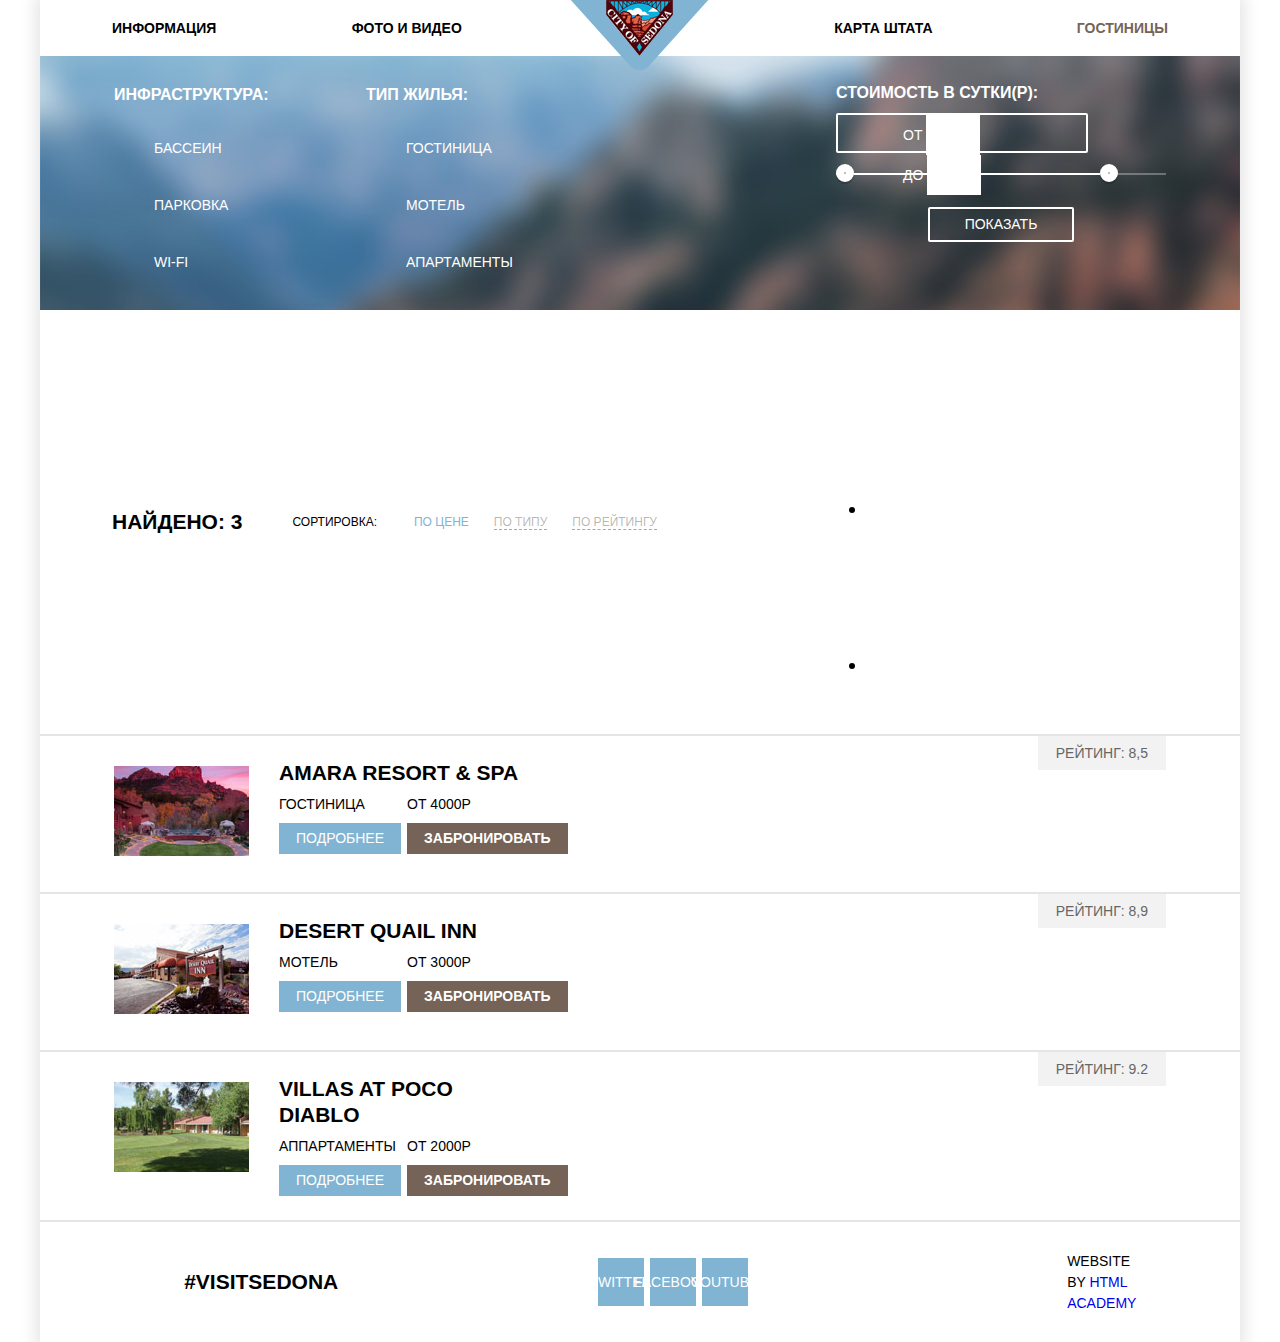
==== commit a6725f42: "изменение сетки футера" ====
--- a/hotels.html
+++ b/hotels.html
@@ -22,7 +22,7 @@
                   <li><a href="info.html">Информация</a></li>
                   <li><a href="foto.html">Фото и Видео</a></li>
                   <li><a href="map.html">Карта штата</a></li>
-                  <li class="site-navigation-current"><a href="hotels.html">Гостиница</a></li>
+                  <li class="site-navigation-current"><a href="hotels.html">Гостиницы</a></li>
               </ul>
             </div>
             </nav>
@@ -77,7 +77,7 @@
                      <label class="to" for="to">до
                      <input type="text" name="to" id="to" value="3000">
                    </label>
-                 </div>
+                   </div>
                </fieldset>
                  <div class="range-controls">
 										<div class="scale">
@@ -103,7 +103,7 @@
                             <li class="sorting-item"><a href="type.html">По типу</a></li>
                             <li class="sorting-item"><a href="popular.html">По рейтингу</a></li>
                         </ul>
-                </div>
+              </div>
                 <ul class="sorting-item-element">
                 <li>
                     <a href="#" class="icon-up">
@@ -116,7 +116,7 @@
                     </a>
                 </li>
             </ul>
-             </section>
+          </section>
 
                <section class="hotels">
                   <h2 class="visually-hidden">Найденные отели</h2>
@@ -204,13 +204,13 @@
             <p class="hashtag">#visitsedona</p>
           </div>
             <div class="social-media">
-                <ul>
+                <ul class="social-links">
                     <li><a href="twitter.com" class="social-button">Twitter</a></li>
                     <li><a href="facebook.com" class="social-button">Facebook</a></li>
                     <li><a href="youtube.com" class="social-button">youtube</a></li>
                 </ul>
-            </div>
-              <p class="copyright">Website by
+            </div class="copyright">
+              <p class="copyright-text">Website by
               <a class="copyright-logo" href="//htmlacademy.ru/intensive/htmlcss">Html Academy</a>
               </p>
         </footer>
--- a/css/style.css
+++ b/css/style.css
@@ -242,8 +242,7 @@
 	transform: translate(-50%, -50%);
 }
 .from-to label {
-	display: flex;
-  align-items: baseline;
+	display: inline-block;
 
 	vertical-align: top;
 	font-size: 14px;
@@ -283,8 +282,8 @@
 }
 
 .range-toggle {
-    position: absolute;
-    top: -9px;
+  position: absolute;
+  top: -9px;
 
 	width: 2px;
 	height: 2px;
@@ -308,8 +307,8 @@
     left: 80%;
 }
 
-.filter-button {
-  padding: 8px 35px;
+.filter-from-to button {
+  padding: 5px 35px;
 
   font: inherit;
   text-transform: uppercase;
@@ -323,7 +322,7 @@
   border-radius: 2px;
   cursor: pointer;
 }
-.filter-button:hover {
+.filter-from-to button:hover {
   color: #000000;
   background-color: #ffffff;
 }
@@ -808,36 +807,33 @@
 }
 /*подвал, на обоих страницах одинаковый*/
 .main-footer {
-  min-height: 120px;
-  margin: 0;
-  padding: 0;
-
+  height: 120px;
+  margin: 0;
+  padding: 0;
+
+  display: flex;
+  flex-direction: row;
+  justify-content: space-around;
+  flex-wrap: wrap;
+  align-items: center;
+  background-color: rgba(255, 255, 255, 0.9);
+}
+.hashtag {
+  text-align: center;
+  font-size: 21px;
+  line-height: 26px;
+  font-weight: bold;
+
+  width: 33.33%;
+}
+.social-media {
   display: flex;
   flex-direction: row;
   justify-content: center;
   align-items: center;
-  background-color: rgba(255, 255, 255, 0.9);
-}
-.hashtag {
-  text-align: center;
-  font-size: 21px;
-  line-height: 26px;
-  font-weight: bold;
-
-  width: 33%;
-  margin: 0;
-  padding: 0;
-
-}
-.social-media {
-  display: flex;
-  flex-direction: row;
-  justify-content: center;
-  padding: 0;
-  margin: 0 ;
-  width: 33%;
-}
-.social-media ul {
+  width: 33.33%;
+}
+.social-links {
   list-style: none;
 
   display: flex;
@@ -851,19 +847,20 @@
 	padding: 0;
 }
 .social-button {
-  display: flex;
+  text-align: center;
+  color: #ffffff;
+  background-color: #81b3d2;
+
+  display: flex;
+  flex-wrap: wrap;
 	align-items: center;
 	justify-content: center;
-  color: #ffffff;
-  background-color: #81b3d2;
-  margin-right: 6px;
   height: 48px;
   width: 46px;
 }
-.social-button:last-child {
-  margin-right: 0px;
-}
-.social-button:hover {
+.social-button:hover,
+.social-button:focus {
+  color: #ffffff;
   background-color: #669ec0
 }
 .social-button:active {
@@ -873,15 +870,25 @@
 
 .copyright {
   text-align: center;
-
-  width: 33%;
+  display: flex;
+  align-items: center;
+  justify-content: center;
+  width: 33.33%;
+}
+.copyright-text {
+  font-size: 14px;
+	line-height: 21px;
+	font-weight: 400;
+  width: 80px;
+  margin-left: 9px;
 }
 .copyright-logo {
-  text-decoration: none;
-  font-size: 14px
-  color: #000000;
-}
-.copyright-logo:hover {
+  width: 115px;
+	height: 41px;
+	fill: #000000;
+}
+.copyright-logo:hover,
+ .copyright-logo:focus {
   color: #81b3d2;
 }
 .copyright-logo:active {
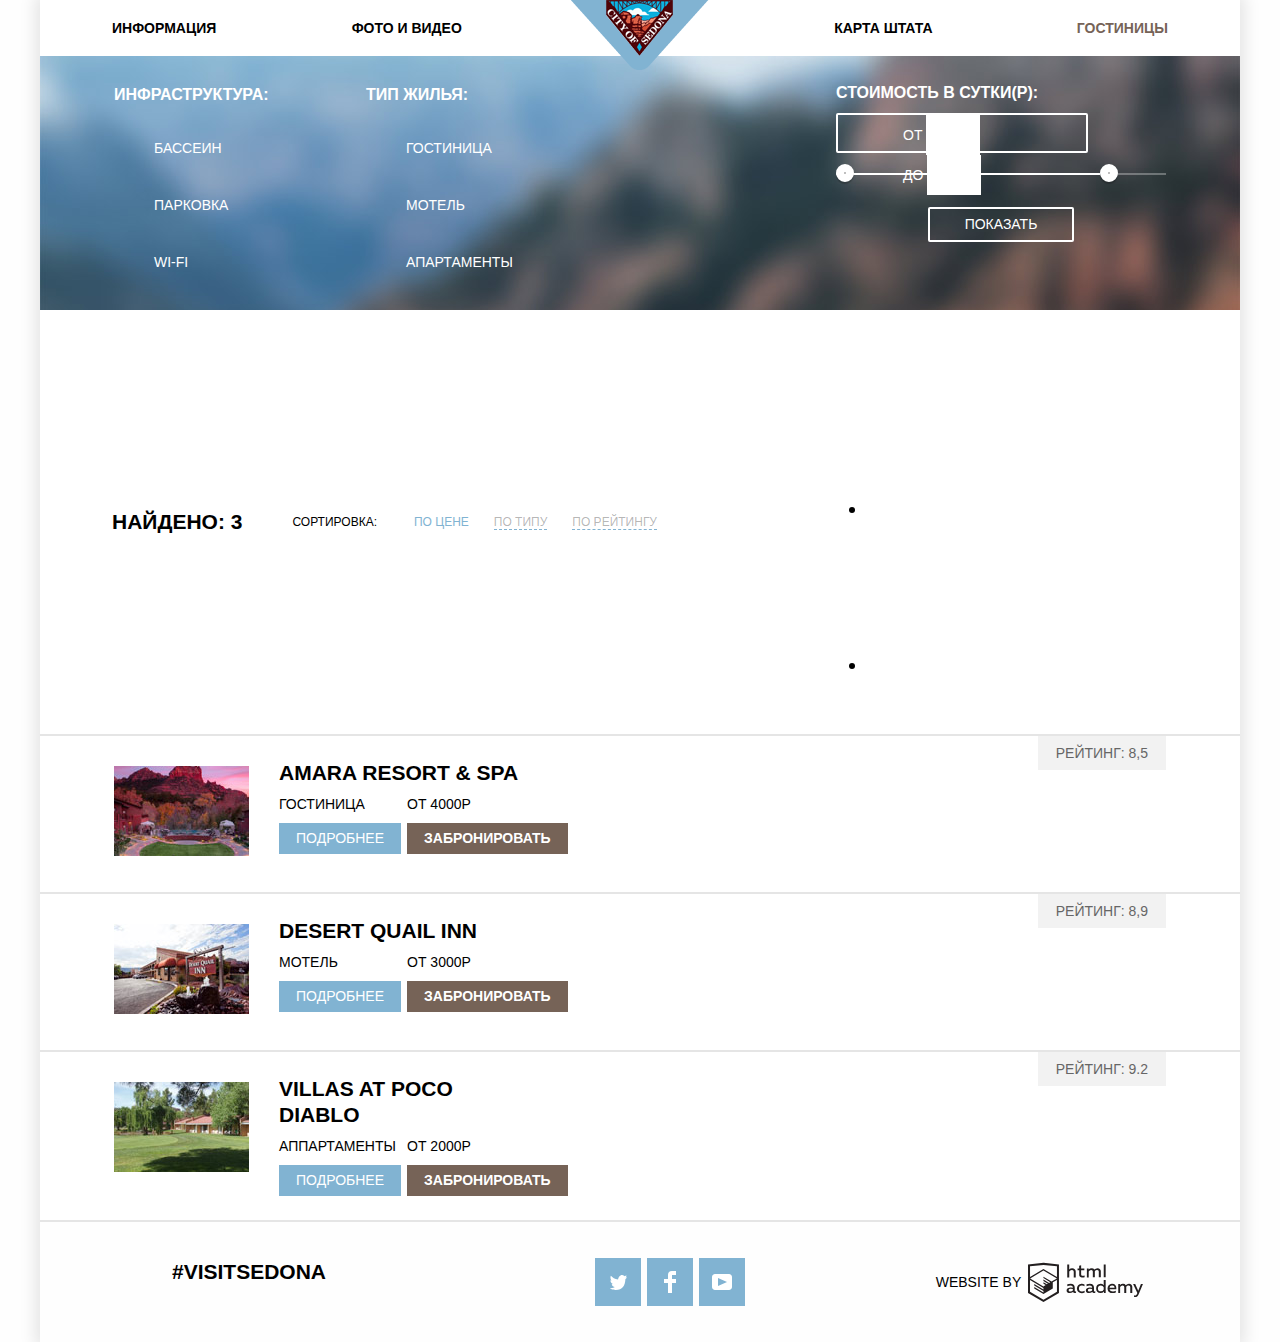
==== commit 8f3d51b6: "сетки и добавление svg" ====
--- a/hotels.html
+++ b/hotels.html
@@ -200,19 +200,37 @@
         </main>
 
         <footer class="main-footer">
-          <div class="main-footer info">
-            <p class="hashtag">#visitsedona</p>
+          <div class="footer">
+          <div class="footer-hashtag">
+            <a href="#" class="hashtag">#visitsedona</p>
           </div>
-            <div class="social-media">
+            <div class="footer-social">
                 <ul class="social-links">
-                    <li><a href="twitter.com" class="social-button">Twitter</a></li>
-                    <li><a href="facebook.com" class="social-button">Facebook</a></li>
-                    <li><a href="youtube.com" class="social-button">youtube</a></li>
+                  <li><a href="twitter.com" class="social-button"><span class="visually-hidden">Twitter</span>
+                      <svg xmlns="http://www.w3.org/2000/svg" xmlns:xlink="http://www.w3.org/1999/xlink" width="17" height="15" viewBox="0 0 17 15">
+                      <path fill="#FFF" d="M10.95.144c1.685-.496 2.984.27 3.577 1.179.673-.231 1.331-.481 2.011-.708a2.345 2.345 0 0 1-.857 1.768c.685.17 1.304-.491 1.304-.491-.169 1-1.006 1.788-1.563 2.024-.231 6.75-3.175 11.217-10.077 11.082h-.446c-.41 0-4.164-.46-4.898-1.887 2.271.196 3.893-.422 4.693-1.177-.96-.3-2.679-.477-2.979-2.95.349.106.564.228 1.19.119C1.705 8.247.374 7.53.448 5.33c.285.328 1.067.536 1.34.472C1.085 5.561-.182 2.442.894.85c1.818 1.854 3.735 3.606 7.152 3.773C8.254 2.33 9.183.793 10.95.144z"/></svg>
+                  </a></li>
+                  <li><a class="social-button" href="#"><span class="visually-hidden">Фейсбук</span>
+                      <svg xmlns="http://www.w3.org/2000/svg" width="12" height="22" viewBox="0 0 12 22">
+                      <path fill="#FFF" d="M12 4V0H8a4 4 0 0 0-4 4v4H0v4h4v10h4V12h4V8H8V4h4z"/></svg>
+                  </a></li>
+                  <li><a class="social-button" href="#"><span class="visually-hidden">youtube</span>
+                      <svg xmlns="http://www.w3.org/2000/svg" xmlns:xlink="http://www.w3.org/1999/xlink" width="20" height="16" viewBox="0 0 20 16">
+                      <path fill="#FFF" d="M17 0H3C1.35 0 0 1.35 0 3v10c0 1.65 1.35 3 3 3h14c1.65 0 3-1.35 3-3V3c0-1.65-1.35-3-3-3zM6.027 11.998V4.002L15.014 8l-8.987 3.998z"/></svg>
+                   </a></li>
                 </ul>
-            </div class="copyright">
-              <p class="copyright-text">Website by
-              <a class="copyright-logo" href="//htmlacademy.ru/intensive/htmlcss">Html Academy</a>
-              </p>
+            </div>
+            <div class="footer-copyright">
+              <a class="copyright" href="https://htmlacademy.ru/intensive/htmlcss">
+							<span class="copyright-text">website by</span>
+							<span class="visually-hidden">HTML Academy</span>
+							<svg id="Layer_1" data-name="Layer 1" xmlns="http://www.w3.org/2000/svg" width="115" height="41" viewBox="0 0 108.08 36.85">
+								<title>logo-htmlacademy-small</title>
+								<path d="M44.61,26.88a2,2,0,0,0,.55-0.1v1.33a3.25,3.25,0,0,1-1.18.21,1.67,1.67,0,0,1-1.67-1,4.84,4.84,0,0,1-3.14,1.08c-1.51,0-2.91-.83-2.91-2.55,0-2.13,2-2.79,3.71-2.79a11.08,11.08,0,0,1,2.17.25v-0.3c0-1-.76-1.77-2.19-1.77a7.42,7.42,0,0,0-3,.64v-1.7a10.21,10.21,0,0,1,3.19-.55c2.36,0,3.81,1.12,3.81,3.65v3a0.54,0.54,0,0,0,.49.59h0.17Zm-6.44-1.13A1.35,1.35,0,0,0,39.63,27h0.11a3.39,3.39,0,0,0,2.41-1V24.58a9.72,9.72,0,0,0-1.81-.21c-1,0-2.16.33-2.16,1.38h0Zm12.36-6.11a5,5,0,0,1,2.57.64V22a4.08,4.08,0,0,0-2.3-.7,2.75,2.75,0,1,0,0,5.49,5,5,0,0,0,2.43-.64v1.71a6.27,6.27,0,0,1-2.76.57A4.21,4.21,0,0,1,46,24.51q0-.21,0-0.41a4.32,4.32,0,0,1,4.18-4.46h0.38Zm12.17,7.24a2,2,0,0,0,.55-0.1v1.33a3.25,3.25,0,0,1-1.18.21,1.67,1.67,0,0,1-1.67-1,4.84,4.84,0,0,1-3.14,1.08c-1.51,0-2.91-.83-2.91-2.55,0-2.13,2-2.79,3.71-2.79a11.08,11.08,0,0,1,2.17.25v-0.3c0-1-.76-1.77-2.19-1.77a7.42,7.42,0,0,0-3,.64v-1.7a10.21,10.21,0,0,1,3.19-.55c2.36,0,3.81,1.12,3.81,3.65v3a0.54,0.54,0,0,0,.49.59h0.17Zm-6.44-1.13A1.35,1.35,0,0,0,57.73,27h0.11a3.39,3.39,0,0,0,2.41-1V24.58a9.72,9.72,0,0,0-1.81-.21c-1.06,0-2.16.33-2.16,1.38h0ZM73,16V28.2H71.35V26.88a3.88,3.88,0,0,1-3.19,1.54,4.4,4.4,0,0,1,0-8.78,3.81,3.81,0,0,1,3,1.3V16H73Zm-4.53,5.22a2.76,2.76,0,1,0,0,5.52A2.86,2.86,0,0,0,71.15,25V23A2.91,2.91,0,0,0,68.49,21.27ZM79,19.64c3.31,0,4.46,2.68,3.92,5.09H76.7c0.21,1.5,1.67,2.11,3.19,2.11a6.11,6.11,0,0,0,2.64-.59v1.6a7.14,7.14,0,0,1-3,.57C77,28.42,74.78,27,74.78,24a4.18,4.18,0,0,1,4-4.39H79Zm0.09,1.54a2.28,2.28,0,0,0-2.44,2.1v0.06H81.3A2,2,0,0,0,79.13,21.18Zm5.73,7V19.87h1.65v1a3.81,3.81,0,0,1,2.78-1.27A2.86,2.86,0,0,1,91.89,21a4.12,4.12,0,0,1,2.91-1.33A3.06,3.06,0,0,1,98,23V28.2h-1.9V23.05a1.59,1.59,0,0,0-1.42-1.75H94.42a2.8,2.8,0,0,0-2.07,1.12V28.2h-1.9V23.05A1.59,1.59,0,0,0,89,21.31H88.8a3,3,0,0,0-2.21,1.29v5.63H84.86Zm21.31-8.33h1.9l-3.91,9.46c-0.9,2.17-2.09,2.86-3.35,2.86a4.76,4.76,0,0,1-1.1-.14V30.46a2.86,2.86,0,0,0,.85.12c0.9,0,1.58-.64,2.07-1.9l0.17-.42-4-8.4h2l2.86,6.29ZM38.73,1.46V6.22a3.81,3.81,0,0,1,2.7-1.14,3.25,3.25,0,0,1,3.44,3.4v5.15H43V8.72a1.81,1.81,0,0,0-1.61-2h-0.3a2.93,2.93,0,0,0-2.32,1.39v5.52h-1.9V1.46h1.9ZM49.94,2.31v3h3V6.91h-3v3.81c0,1.1.5,1.46,1.58,1.46a4.49,4.49,0,0,0,1.69-.33v1.6A6.8,6.8,0,0,1,51,13.8a2.55,2.55,0,0,1-2.86-2.74V6.89H46.58V5.26h1.5V2.74Zm5.4,11.31V5.28H57v1A3.81,3.81,0,0,1,59.77,5a2.86,2.86,0,0,1,2.6,1.33A4.12,4.12,0,0,1,65.28,5,3.06,3.06,0,0,1,68.44,8.4v5.21h-1.9V8.46a1.59,1.59,0,0,0-1.42-1.75H64.89a2.8,2.8,0,0,0-2.07,1.12v5.78h-1.9V8.46A1.59,1.59,0,0,0,59.5,6.71H59.27A3,3,0,0,0,57.06,8v5.63H55.34ZM71.17,1.45H73V13.6H71.17V1.45ZM14.71,0H14.55L0,1.54V28.21l14.55,8.66,14.55-8.66V1.54Zm12.5,27.1L14.55,34.64,1.9,27.12V16.18l12.59,7.5V25L5.86,19.9v1.31l8.68,5.21v1.39L5.87,22.65V24l8.68,5.21,8.75-5.24V18.31L27.2,16V27.12Zm0-12.53-3.48,2-1.6,1L14.51,13v1.31L21,18.23H21l-0.14.09-1,.54-5.37-3.2V17l4.24,2.52-1,.67-3.2-1.9v1.31l2.1,1.24L14.5,22.1,2,14.65,14.51,7.11Zm0-1.32L14.49,5.76,1.91,13.25v-10L14.56,1.92,27.21,3.25v10h0Z" transform="translate(0 -0.02)" fill="#231f20"/>
+							</svg>
+						</a>
+          </div>
+        </div>
         </footer>
     </div>
 
--- a/css/style.css
+++ b/css/style.css
@@ -19,7 +19,6 @@
   box-shadow: 0 0 15px 5px rgba(0, 0, 0, 0.1);
 }
 
-}
 .inner-page {
   background-color: #fefefe;
   background-image: none;
@@ -60,7 +59,6 @@
   font-weight: bold;
 
   background-color: #ffffff;
-
   position: relative;
 }
 .site-navigation {
@@ -144,6 +142,356 @@
   margin: 0 auto;
 }
 
+/*слоган после фоновой картинки на странице index*/
+.promotion {
+  text-align: center;
+
+  width: 576px;
+  margin: 0 auto;
+  padding-top: 60px;
+  padding-bottom: 55px;
+
+  background-color: #ffffff;
+}
+.promotion-slogan {
+  font-size: 21px;
+  line-height: 26px;
+  font-weight: bold;
+  margin: 0;
+  padding: 0;
+  padding-bottom: 35px;
+}
+.promotion-text {
+  font-size: 14px;
+  line-height: 26px;
+  margin-top: 40px;
+  padding: 0px;
+}
+/*преимущества Седоны страница index*/
+.feature-one {
+  color: #ffffff;
+  background-color: #81b3d2;
+  text-align: center;
+
+  margin: 0;
+  padding: 0;
+
+  display: flex;
+  flex-direction: row-reverse;
+  min-height: 256px;
+  overflow: hidden;
+}
+.feature-img {
+  width: 800px;
+  height: 256px;
+}
+.feature-one-row {
+  width: 33%;
+  padding-top: 48px;
+  padding-right: 4%;
+  padding-left: 4%;
+
+  color: #ffffff;
+  font-size: 14px;
+  line-height: 21px;
+
+  background-color: #81b3d2;
+}
+.feature-one-row h3 {
+  padding: 0;
+  margin: 0 auto;
+  margin-bottom: 27px;
+}
+.feature-one-row p {
+  padding-top: 20px;
+}
+.feature-two {
+  color: #ffffff;
+  background-color: #81b3d2;
+  text-align: center;
+
+  margin: 0;
+  padding: 0;
+
+  display: flex;
+  flex-direction: row;
+  min-height: 256px;
+}
+.feature-two-row {
+  width: 33%;
+  padding-top: 48px;
+  padding-right: 4%;
+  padding-left: 4%;
+
+  color: #ffffff;
+  font-size: 14px;
+  line-height: 21px;
+
+  background-color: #81b3d2;
+
+}
+.feature-two-row h3 {
+  padding: 0;
+  margin: 0 auto;
+  margin-bottom: 27px;
+}
+.feature-two-row p {
+  padding-top: 20px;
+}
+.another-features {
+  margin: 0;
+  padding: 0;
+
+  background-color: #eeeeee;
+
+  display: flex;
+  flex-direction: row;
+  justify-content: space-around;
+  min-height: 256px;
+}
+.feature-item h3 {
+  padding-top: 45px;
+  font-size: 21px;
+  line-height: 21px;
+}
+.feature-item {
+  text-align: center;
+  width: 300px;
+}
+/*рекомендации, страница index*/
+.recomindation-list {
+  list-style: none;
+
+  display: flex;
+  justify-content: space-around;
+	margin: 0;
+	padding: 0;
+}
+.recomindation-list li {
+  text-align: center;
+  position: relative;
+  width: 400px;
+  padding-top: 160px;
+  padding-bottom: 85px;
+}
+.recomindation-list h3 {
+  font-size: 21px;
+  line-height: 21px;
+  font-weight: bold;
+  margin-top: 0;
+  margin-bottom: 25px;
+  padding: 0;
+}
+.recomindation-list p {
+  padding: 0 40px;
+}
+.house::before {
+  content: "";
+  position: absolute;
+  top: 60px;
+  left: 162px;
+  width: 75px;
+  height: 72px;
+  background-image: url("../img/house.svg");
+}
+.food::before {
+  content: "";
+  position: absolute;
+  top: 60px;
+  left: 162px;
+  width: 74px;
+  height: 70px;
+  background-image: url("../img/food.svg");
+}
+.souvenirs::before {
+  content: "";
+  position: absolute;
+  top: 56px;
+  left: 162px;
+  width: 64px;
+  height: 76px;
+  background-image: url("../img/souvenirs.svg");
+}
+/*форма поиска гостиниц на определенную дату на странице index*/
+.booking {
+  text-align: center;
+
+  width: 100%;
+  padding-top: 55px;
+}
+.booking h2 {
+  margin: 0;
+  margin-bottom: 30px;
+  padding: 0;
+  font-size: 30px;
+  line-height: 36px;
+}
+.booking p{
+  margin: 0;
+  margin-bottom: 50px;
+  padding: 0;
+  font-size: 14px;
+  line-height: 24px;
+}
+a.booking-button {
+  display: block;
+  width: 568px;
+  margin: 0 auto;
+  padding: 30px 0;
+  text-align: center;
+  font-size: 21px;
+  line-height: 26px;
+  font-weight: bold;
+  color: #ffffff;
+
+  background-color: #766357;
+}
+a.booking-button:hover {
+  background-color: #604e43;
+}
+a.booking-button:active {
+  background-color: #503e33;
+  color: rgba(255, 255, 255, 0.3);
+}
+
+.finder {
+  display: flex;
+  flex-wrap: wrap;
+  width: 458px;
+  padding-top: 63px;
+  padding-bottom: 55px;
+  padding-left: 55px;
+  padding-right: 55px;
+}
+.finder .form {
+  display: flex;
+  justify-content: space-between;
+  align-items: center;
+  width: 100%;
+  margin-bottom: 45px;
+}
+.finder .form-item {
+  display: flex;
+  justify-content: space-around;
+  align-items: center;
+  width: 50%;
+  margin-bottom: 52px;
+}
+
+.form input {
+  width: 290px;
+  padding: 6px 15px;
+  text-align: left;
+  background-color: #f2f2f2;
+  border: none;
+}
+.form-item input {
+  width: 90px;
+  height: 25px;
+  padding: 6px 15px;
+  text-align: center;
+  background-color: #f2f2f2;
+  border: none;
+}
+.finder input[type="text"],
+.finder label {
+ font: inherit;
+ line-height: 26px;
+ font-weight: bold;
+ color: #000000;
+ text-transform: uppercase;
+
+ border: none;
+}
+.finder label {
+  margin: 0;
+}
+.finder input[type="text"]:hover {
+  background-color: #ebebeb;
+}
+.finder input[type="text"]:focus {
+  background-color: #ffffff;
+  border: 2px solid #e5e5e5;
+}
+.finder button {
+  background-color: transparent;
+  border: none;
+}
+.finder button:focus {
+  outline: none;
+}
+.calendar {
+  padding: 0;
+  vertical-align: middle;
+  text-align: center;
+}
+.calendar:hover path,
+.calendar:focus path {
+  fill: black;
+}
+.calendar:active path {
+  fill: #81b3d2;
+}
+.form-item .controls {
+  margin-right: 13px;
+}
+.icon-plus::before,
+.icon-minus::before {
+  content: "";
+  position: absolute;
+  top: 4px;
+  left: 0;
+  width: 11px;
+  height: 3px;
+  background-color: #a9a9a9;
+}
+.icon-plus::after {
+  content: "";
+  position: absolute;
+  top: 0;
+  left: 4px;
+  width: 3px;
+  height: 11px;
+  background-color: #a9a9a9;
+}
+.icon-plus:focus::before,
+.icon-minus:hover::before,
+.icon-minus:focus::before,
+.icon-plus:hover::before,
+.icon-plus:focus::after,
+.icon-plus:hover::after {
+  background-color: black;
+}
+
+.icon-minus:active::before,
+.icon-plus:active::before,
+.icon-plus:active::after {
+  background-color: #81b3d2;
+}
+
+/*кнопка Найти на странице index*/
+.finder button[type="submit"] {
+  width: 100%;
+  font-size: 21px;
+  line-height: 26px;
+  font-weight: bold;
+  color: #ffffff;
+  text-align: center;
+  vertical-align: middle;
+  background-color: #81b3d2;
+  border: none;
+
+  display: flex;
+  padding: 16px 195px;
+}
+.finder button[type="submit"]:hover {
+  background-color: #669ec0;
+}
+.finder button[type="submit"]:active {
+  background-color: #5496bd;
+  color: rgba(255, 255, 255, 0.3);
+}
+
 /* фильтры на странице hotels*/
 .filters {
   width: 1200px;
@@ -496,403 +844,87 @@
   background-color: #503e33;
   color: rgba(255, 255, 255, 0.3);
 }
-
-/*слоган после фоновой картинки на странице index*/
-.promotion {
-  text-align: center;
-
-  width: 576px;
-  margin: 0 auto;
-  padding-top: 60px;
-  padding-bottom: 55px;
-
-  background-color: #ffffff;
-}
-.promotion-slogan {
+/*подвал, на обоих страницах одинаковый*/
+.main-footer {
+  position: relative;
+  width: 100%;
+  padding: 36px 0;
+  background-color: rgba(254,254,254,0.9);
+}
+.footer {
+  display: flex;
+  justify-content: space-between;
+  align-items: center;
+  flex-wrap: wrap;
+  margin: 0 72px;
+}
+.footer-hashtag {
+  width: 180px;
+  padding-left: 60px;
+}
+.footer-hashtag a {
   font-size: 21px;
   line-height: 26px;
   font-weight: bold;
-  margin: 0;
-  padding: 0;
-  padding-bottom: 35px;
-}
-.promotion-text {
-  font-size: 14px;
-  line-height: 26px;
-  margin-top: 40px;
-  padding: 0px;
-}
-/*преимущества Седоны страница index*/
-.feature-one {
+  color: #000000;
+}
+.footer-social {
+  width: 400px;
+}
+.footer-social ul {
+  display: flex;
+  justify-content: center;
+  margin: 0;
+  padding: 0;
+
+  list-style: none;
+}
+
+.social-button {
+  text-align: center;
   color: #ffffff;
   background-color: #81b3d2;
-  text-align: center;
-
-  margin: 0;
-  padding: 0;
-
-  display: flex;
-  flex-direction: row-reverse;
-  min-height: 256px;
-}
-.feature-one-row {
-  width: 33%;
-  padding-top: 48px;
-  padding-right: 4%;
-  padding-left: 4%;
-
-  color: #ffffff;
-  font-size: 14px;
-  line-height: 21px;
-
-  background-color: #81b3d2;
-}
-.feature-one-row h3 {
-  padding: 0;
-  margin: 0 auto;
-  margin-bottom: 27px;
-}
-.feature-one-row p {
-  padding-top: 20px;
-}
-.feature-two {
-  color: #ffffff;
-  background-color: #81b3d2;
-  text-align: center;
-
-  margin: 0;
-  padding: 0;
-
-  display: flex;
-  flex-direction: row;
-  min-height: 256px;
-
-}
-.feature-two-row {
-  width: 33%;
-  padding-top: 48px;
-  padding-right: 4%;
-  padding-left: 4%;
-
-  color: #ffffff;
-  font-size: 14px;
-  line-height: 21px;
-
-  background-color: #81b3d2;
-
-}
-.feature-two-row h3 {
-  padding: 0;
-  margin: 0 auto;
-  margin-bottom: 27px;
-}
-.feature-two-row p {
-  padding-top: 20px;
-}
-
-
-.another-features {
-  margin: 0;
-  padding: 0;
-
-  background-color: #eeeeee;
-
-  display: flex;
-  flex-direction: row;
-  justify-content: space-around;
-  min-height: 256px;
-}
-.feature-item h3 {
-  padding-top: 45px;
-  font-size: 21px;
-  line-height: 21px;
-}
-.feature-item {
-  text-align: center;
-  width: 300px;
-}
-/*рекомендации, страница index*/
-.recomindations {
-  margin: 0;
-	padding: 0;
-  padding-bottom: 87px;
-}
-.recomindation-list {
-  list-style: none;
-
-  display: flex;
-  justify-content: space-around;
-	margin: 0;
-	padding: 0;
-}
-.recomindation-item {
-  text-align: center;
-
-  width: 340px;
-}
-.recomindation-item h3 {
-  font-size: 21px;
-  line-height: 21px;
-  font-weight: bold;
-}
-.map {
-    height: 473px;
-    width: 100%;
-    background-image: url("map.jpg");
-    background-repeat: no-repeat;
-    background-size: auto;
-    background-position: 50% 56%;
-}
-/*форма поиска гостиниц на определенную дату на странице index*/
-.booking {
-  text-align: center;
-
-  width: 576px;
-  margin: 0 auto;
-  padding-top: 55px;
-}
-.booking h2 {
-  margin: 0;
-  margin-bottom: 36px;
-  font-size: 30px;
-  line-height: 36px;
-}
-.booking-text {
-  font-size: 14px;
-  line-height: 24px;
-}
-.search-title a {
-  background-color: #766357;
-  color: #ffffff;
-  font-size: 21px;
-  line-height: 26px;
-  font-weight: bold;
-
-  width: 568px;
-  display: flex;
-  justify-content: center;
-  margin: 0 auto;
-  margin-top: 55px;
-  padding: 30px 0;
-}
-.search-title a:hover {
-  background-color: #604e43;
-}
-.search-title a:active {
-  background-color: #503e33;
-  color: rgba(255, 255, 255, 0.3);
-}
-label {
-  font-size: 14px;
-  line-height: 26px;
-  font-weight: bold;
-}
-
-.form {
-  position: absolute;
-  left: 50%;
-  margin-left: -283px;
-  width: 568px;
-  padding: 55px;
-
-  color: #333333;
-  font-size: 14px;
-  font-weight: bold;
-  text-align: left;
-
-  background-color: #ffffff;
-
-  box-sizing: border-box;
-
-}
-input.calendar[type="text"] {
-  width: 265px;
-  margin-bottom: 20px;
-  margin-left: 20px;
-  padding: 5px 15px;
-  padding-right: 40px;
-
-  font-size: 14px;
-  line-height: 26px;
-  text-transform: uppercase;
-  font-weight: bold;
-  color: black;
-
-  background: #f2f2f2;
-  border: 2px solid #f2f2f2;
-}
-.seach-item {
-  position: relative;
-}
-.search-item input:hover {
-  background-color: #ebebeb;
-}
-.search-item input:focus {
-  background-color: #ffffff;
-  border: 2px solid #e5e5e5;
-}
-.form-item {
-  display: flex;
-  flex-direction: row;
-  justify-content: space-between;
-}
-.form-group {
-  margin: 0;
-  display: flex;
-  flex-direction: row;
-
-  align-items: center;
-}
-.form-group label {
-  margin-right: 27px;
-}
-.icon-plus,
-.icon-minus {
-  padding: 0;
-  width: 38px;
-  height: 38px;
-
-  font-weight: normal;
-  font-size: 14px;
-  vertical-align: middle;
-  text-align: center;
-  color: #a9a9a9;
-
-  background: #f2f2f2;
-  border: none;
-  cursor: pointer;
-}
-.form-calendar,
-.icon-plus,
-.icon-minus {
-  font: inherit;
-  color: #cacaca;
-
-  background-color: #f2f2f2;
-  border: none;
-}
-.form-calendar:hover,
-.icon-plus:hover,
-.icon-minus:hover {
-  color: #000000;
-}
-.form-calendar:active,
-.icon-plus:active,
-.icon-minus:active {
-  color: #81b3d2;
-}
-
-/*кнопка Найти на странице index*/
-.button {
-  width: 458px;
-  font-size: 21px;
-  line-height: 26px;
-  font-weight: bold;
-  color: #ffffff;
-  text-align: center;
-  vertical-align: middle;
-  background-color: #81b3d2;
-  border: none;
-
-  display: flex;
-  margin-top: 54px;
-  padding: 15px 192px;
-}
-.button:hover {
-  background-color: #669ec0;
-}
-.button:active {
-  background-color: #5496bd;
-  color: rgba(255, 255, 255, 0.3);
-}
-/*подвал, на обоих страницах одинаковый*/
-.main-footer {
-  height: 120px;
-  margin: 0;
-  padding: 0;
-
-  display: flex;
-  flex-direction: row;
-  justify-content: space-around;
-  flex-wrap: wrap;
-  align-items: center;
-  background-color: rgba(255, 255, 255, 0.9);
-}
-.hashtag {
-  text-align: center;
-  font-size: 21px;
-  line-height: 26px;
-  font-weight: bold;
-
-  width: 33.33%;
-}
-.social-media {
-  display: flex;
-  flex-direction: row;
-  justify-content: center;
-  align-items: center;
-  width: 33.33%;
-}
-.social-links {
-  list-style: none;
-
-  display: flex;
-	flex-wrap: wrap;
-	justify-content: space-between;
-
-	width: 150px;
-	list-style: none;
-
-	margin: 0 auto;
-	padding: 0;
-}
-.social-button {
-  text-align: center;
-  color: #ffffff;
-  background-color: #81b3d2;
-
-  display: flex;
-  flex-wrap: wrap;
+
+  display: flex;
 	align-items: center;
 	justify-content: center;
+  margin-right: 6px;
+
   height: 48px;
   width: 46px;
 }
 .social-button:hover,
 .social-button:focus {
   color: #ffffff;
-  background-color: #669ec0
+  background-color: #669ec0;
 }
 .social-button:active {
   color: #88b6d1;
   background-color: #5496bd
 }
 
+.social-button:active path {
+  opacity: 0.3;
+}
+
+.footer-copyright {
+  width: 211px;
+  padding-right: 23px;
+}
+.copyright-text {
+  margin-right: 7px;
+  line-height: 26px;
+  color: #000000;
+}
 .copyright {
-  text-align: center;
   display: flex;
   align-items: center;
   justify-content: center;
-  width: 33.33%;
-}
-.copyright-text {
-  font-size: 14px;
-	line-height: 21px;
-	font-weight: 400;
-  width: 80px;
-  margin-left: 9px;
-}
-.copyright-logo {
-  width: 115px;
-	height: 41px;
-	fill: #000000;
-}
-.copyright-logo:hover,
- .copyright-logo:focus {
+}
+.copyright:hover,
+ .copyright:focus {
   color: #81b3d2;
 }
-.copyright-logo:active {
+.copyright:active {
   color: #bdbbbc;
 }
-
-/*сетки для внутренней страницы*/
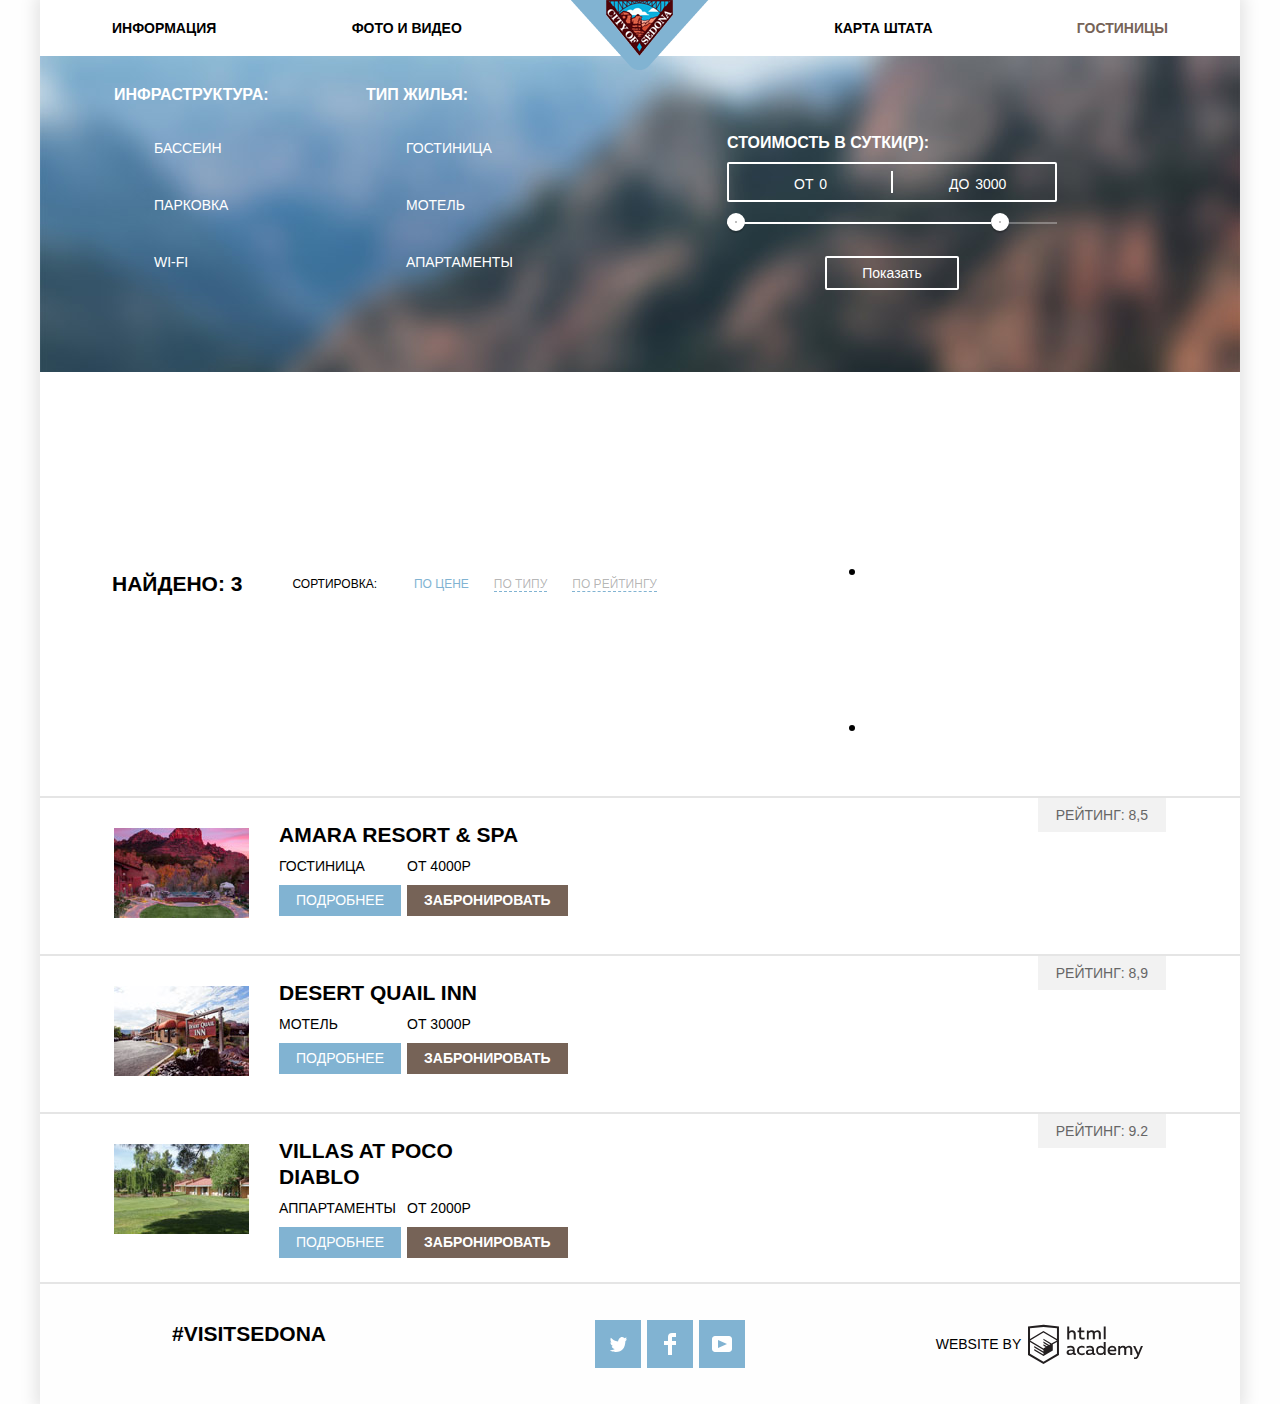
==== commit 80a073e4: "исправила стили сложного фильтр" ====
--- a/hotels.html
+++ b/hotels.html
@@ -68,8 +68,7 @@
                    </ul>
                  </fieldset>
                  <div class="filter-from-to">
-                 <fieldset>
-                   <legend class="filter-title">Стоимость в сутки(р):</legend>
+                   <div class="filter-from-to-title">Стоимость в сутки(р):</div>
                    <div class="from-to">
                      <label class="from" for="from">от
                      <input type="text" name="from" id="from" value="0">
@@ -78,7 +77,7 @@
                      <input type="text" name="to" id="to" value="3000">
                    </label>
                    </div>
-               </fieldset>
+
                  <div class="range-controls">
 										<div class="scale">
 											<div class="bar"></div>
--- a/css/style.css
+++ b/css/style.css
@@ -546,7 +546,7 @@
 	cursor: pointer;
 	user-select: none;
 }
-.filter label {
+.filter-title {
   font: inherit;
 }
 .filter-input:disabled {
@@ -554,24 +554,20 @@
 }
 .filter-from-to {
   width: 330px;
-  margin: 0;
+  margin: 50px auto;
   margin-left: auto;
 }
-.filter-from-to legend {
-  margin: 0;
-	margin-bottom: 10px;
-
-  font-weight: 700;
-	font-size: 16px;
-	line-height: 21px;
+.filter-from-to-title {
+  margin-bottom: 9px;
+
+  font-weight: 600;
+  font-size: 16px;
+  line-height: 21px;
 }
 .from-to {
   position: relative;
-
 	height: 36px;
-	margin: 0;
   margin-bottom: 20px;
-
   font-size: 0;
 
 	border: 2px solid #ffffff;
@@ -600,7 +596,7 @@
 }
 .from-to .from,
 .from-to .to {
-	width: 83px;
+	width: 90px;
 	padding-left: 65px;
 }
 .from-to input {
@@ -611,6 +607,7 @@
 	font: inherit;
 
 	border: none;
+  background: none;
 }
 .range-controls {
 	position: relative;
@@ -656,17 +653,16 @@
 }
 
 .filter-from-to button {
+  display: block;
+  margin: 0 auto;
   padding: 5px 35px;
 
-  font: inherit;
-  text-transform: uppercase;
-  color: #ffffff;
+  font-size: 14px;
+  line-height: 20px;
+  color: #ffffff;
+
   border: 2px solid #ffffff;
   background-color: transparent;
-
-  display: block;
-  margin: 0 auto;
-
   border-radius: 2px;
   cursor: pointer;
 }
